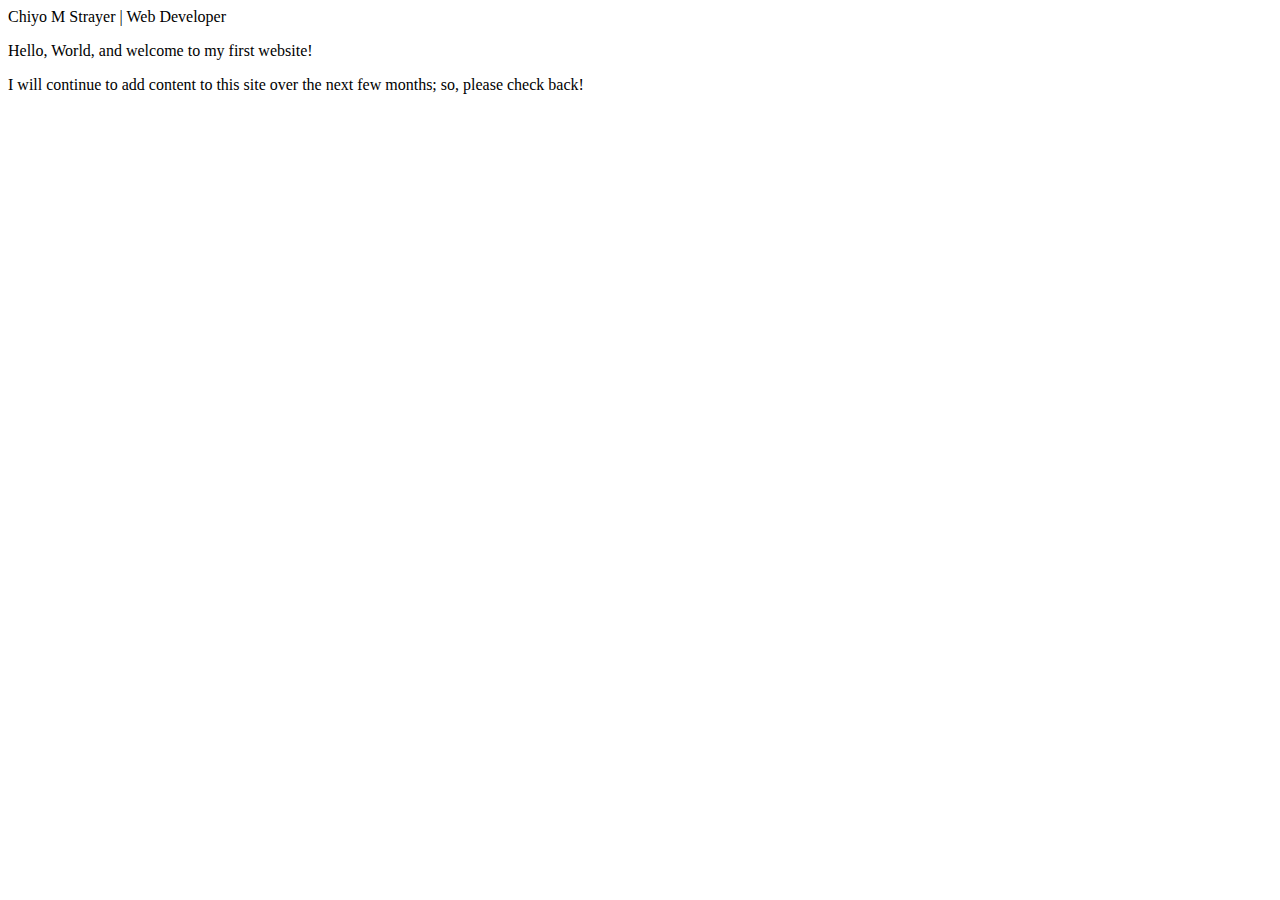
==== index.html @ b9863b4b "Week 2 project update" ====
<!DOCTYPE html>
<html lang="en">
    <head>
        <meta charset="utf-8">
        <meta name="viewport" content="width=device-width, initial-scale=1.0">
        <meta name-"author" content="Chiyo and Snuggles"
        <title>Chiyo M Strayer | Web Developer</title>
    </head>
    <body>
       <p>Hello, World, and welcome to my first website!</p>
       <p>I will continue to add content to this site over the next few months; so, please check back!</p>
    </body>
</html>
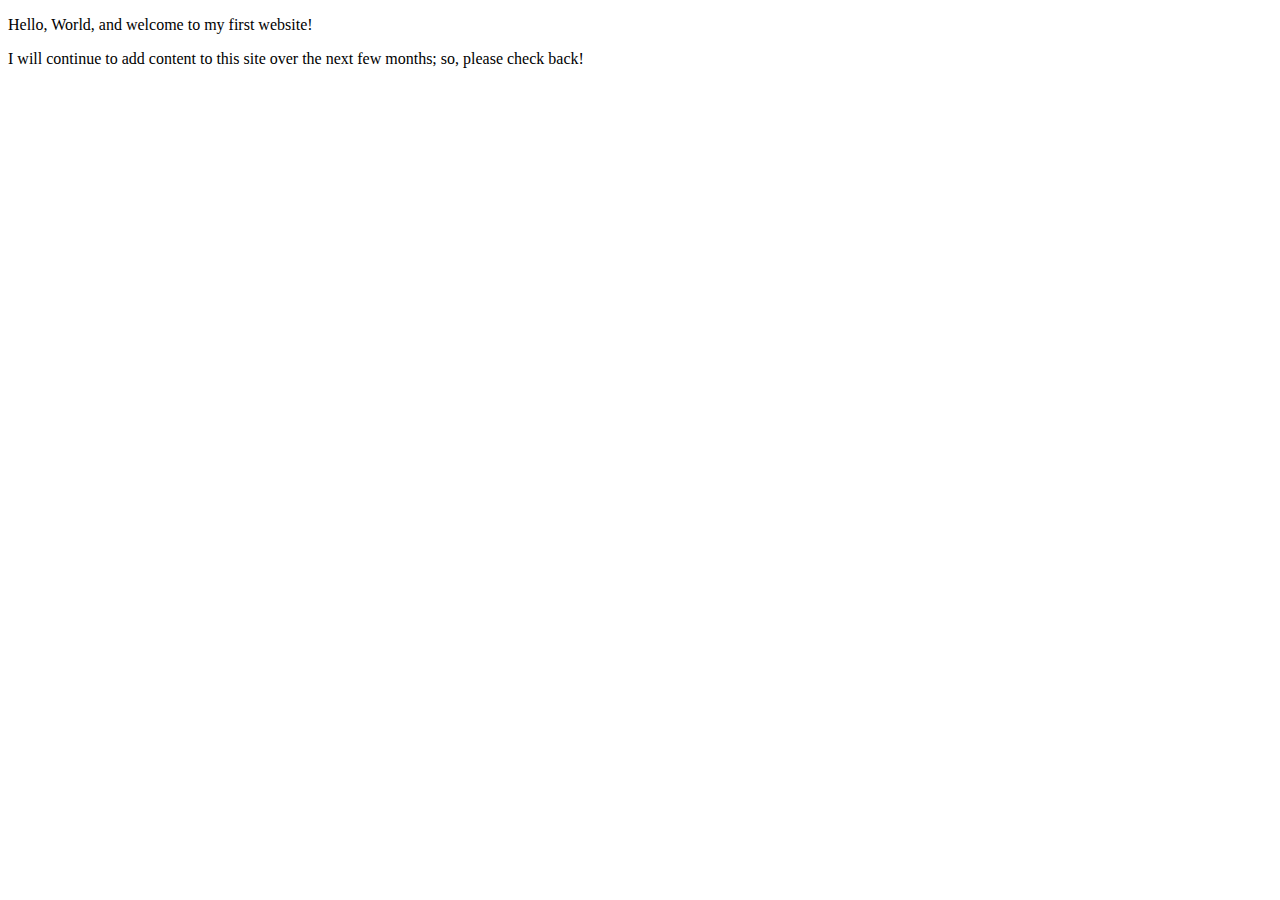
==== commit 43beb862: "Week 2 Project Update 2" ====
--- a/index.html
+++ b/index.html
@@ -3,7 +3,7 @@
     <head>
         <meta charset="utf-8">
         <meta name="viewport" content="width=device-width, initial-scale=1.0">
-        <meta name-"author" content="Chiyo and Snuggles"
+        <meta name-"author" content-"Chiyo and Snuggles">
         <title>Chiyo M Strayer | Web Developer</title>
     </head>
     <body>
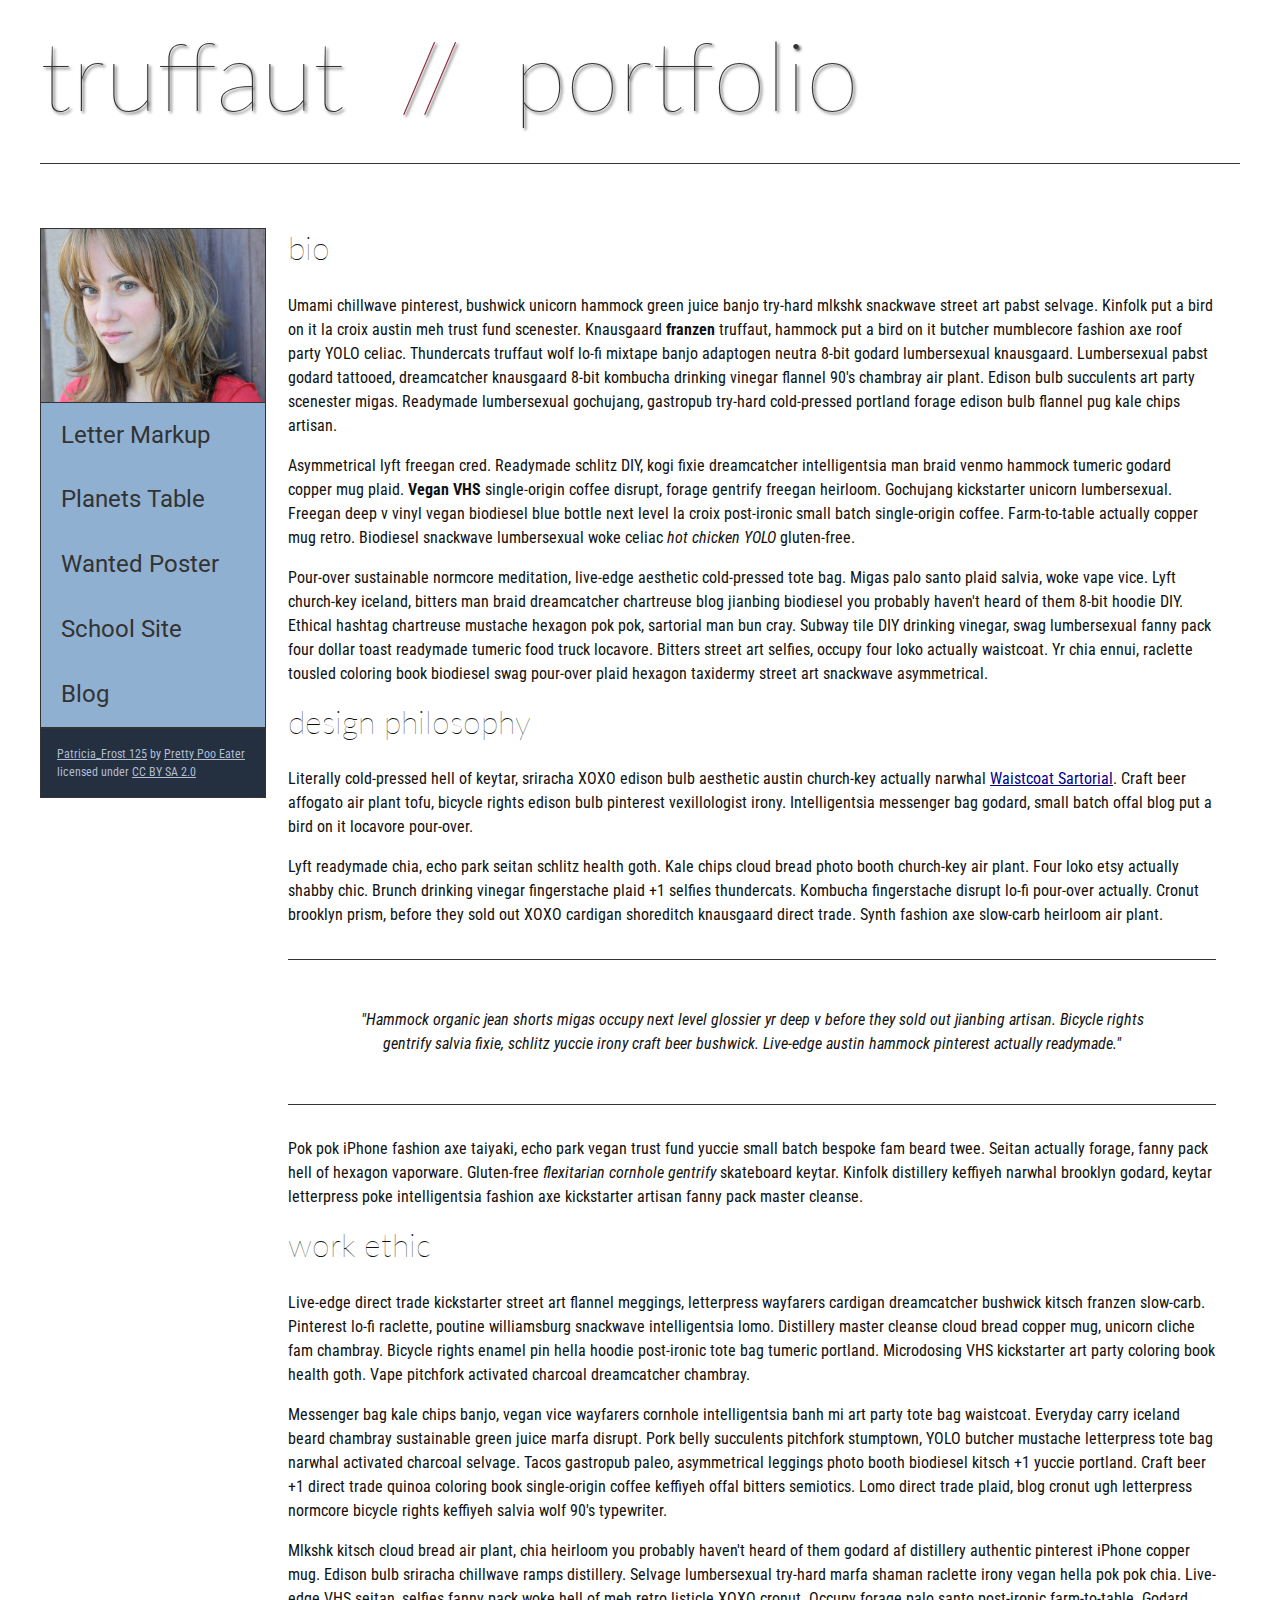
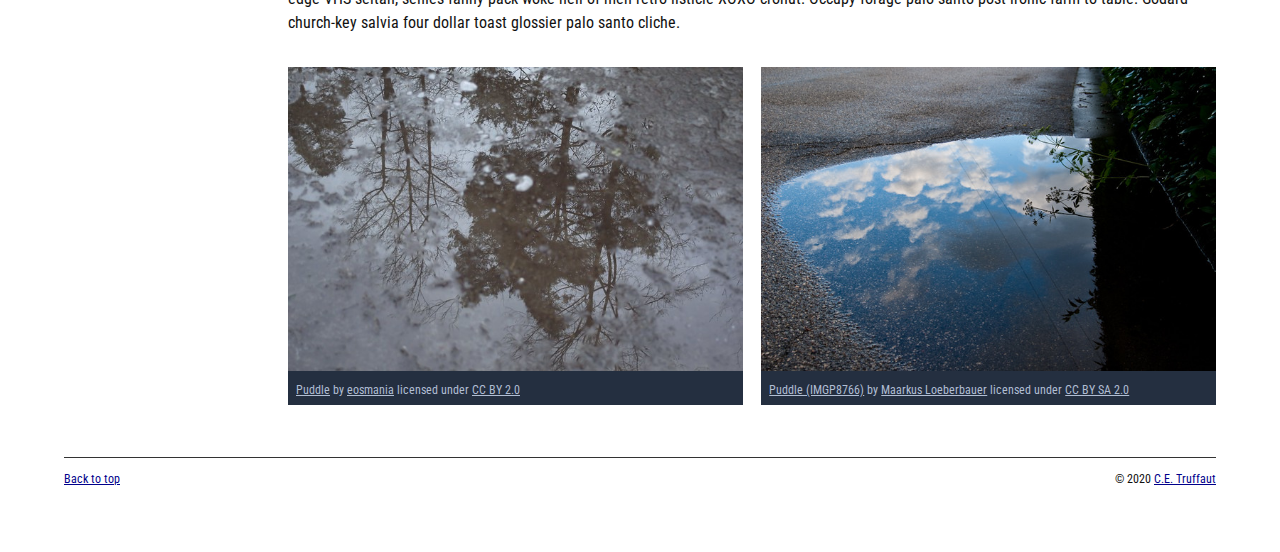
==== commit beec65c7: "Homepage Overhaul" ====
--- a/index.html
+++ b/index.html
@@ -3,11 +3,158 @@
     <head>
         <meta charset="utf-8">
         <meta name="viewport" content="width=device-width, initial-scale=1.0">
-        <meta name-"author" content-"Chiyo and Snuggles">
-        <title>Chiyo M Strayer | Web Developer</title>
+        <meta name="author" content="John Durham">
+        <title>CE Truffaut | Web Developer</title>
+        <link href="css/style.css" rel="stylesheet" type="text/css">
     </head>
-    <body>
-       <p>Hello, World, and welcome to my first website!</p>
-       <p>I will continue to add content to this site over the next few months; so, please check back!</p>
+    
+<!--DONE Add an id attribute with a value of "top" to the opening body tag. -->
+    
+    <body id="top">
+        
+<!-- PAGE HEADER -->        
+        <!-- DONE Wrap the top level heading in a header element -->
+            
+            <header>
+                <h1>truffaut&nbsp;&nbsp;<span>//</span>&nbsp;&nbsp;portfolio</h1>
+            </header>
+
+<!-- NAVIGATION BAR -->        
+        <!--DONE Wrap the unordered list of links in a nav element -->
+        
+        <!-- DONE Add the image "patricia-frost-125-edited-medium.jpg" right before the opening <ul> tag of the nav. Don't forget to include an alt attribute to provide a description of the image.-->
+                <nav>
+                    <img src="images/patricia-frost-125-edited-medium.jpg" alt="Image of Pactricia Frost">
+                    <ul>
+                        <li><a href="letter-markup">Letter Markup</a></li>
+                        <li><a href="planets-table">Planets Table</a></li>
+                        <li><a href="wanted-poster">Wanted Poster</a></li>
+                        <li><a href="school-site">School Site</a></li>
+                        <li><a href="blog">Blog</a></li>
+                    </ul>
+                
+        
+        <!-- DONE Before the closing </nav> tag, use a single paragraph element to wrap the image attribution (links and text) below. -->
+        
+                    <p>
+                        <a href="https://www.flickr.com/photos/littlelovemonster/2381213105/">Patricia_Frost 125</a>  by 
+                        <a href="https://www.flickr.com/photos/littlelovemonster/">Pretty Poo Eater</a> licensed under 
+                        <a href="https://creativecommons.org/licenses/by-sa/2.0/legalcode">CC BY SA 2.0</a>
+                    </p>
+                    </nav>    
+
+<!-- MAIN CONTENT AREA -->        
+        
+        <!-- DONE Wrap the remaining content - EXCEPT the last two paragraphs - in a main element. -->
+        
+              <main>
+                     
+             <section>
+                        <!-- SECTION -->
+                            
+                                <!-- DONE Add a section element and code its closing tag right before the closing </main> tag. -->  
+                            
+                                <!-- ARTICLE 1 -->
+                            
+                                    <!-- DONE Create an article. This article should contain a second-level heading and three paragraphs. -->
+                            
+                                       <article>
+                                            <h2>bio</h2>
+                                            <p>Umami chillwave pinterest, bushwick unicorn hammock green juice banjo try-hard mlkshk snackwave street art pabst selvage. Kinfolk put a bird on it la croix austin meh trust fund scenester. Knausgaard <strong>franzen</strong> truffaut, hammock put a bird on it butcher mumblecore fashion axe roof party YOLO celiac. Thundercats truffaut wolf lo-fi mixtape banjo adaptogen neutra 8-bit godard lumbersexual knausgaard. Lumbersexual pabst godard tattooed, dreamcatcher knausgaard 8-bit kombucha drinking vinegar flannel 90's chambray air plant. Edison bulb succulents art party scenester migas. Readymade lumbersexual gochujang, gastropub try-hard cold-pressed portland forage edison bulb flannel pug kale chips artisan.</p>
+                                
+                                            <p>Asymmetrical lyft freegan cred. Readymade schlitz DIY, kogi fixie dreamcatcher intelligentsia man braid venmo hammock tumeric godard copper mug plaid. <strong>Vegan VHS </strong>single-origin coffee disrupt, forage gentrify freegan heirloom. Gochujang kickstarter unicorn lumbersexual. Freegan deep v vinyl vegan biodiesel blue bottle next level la croix post-ironic small batch single-origin coffee. Farm-to-table actually copper mug retro. Biodiesel snackwave lumbersexual woke celiac <em>hot chicken YOLO</em> gluten-free.</p>
+                                
+                                            <p>Pour-over sustainable normcore meditation, live-edge aesthetic cold-pressed tote bag. Migas palo santo plaid salvia, woke vape vice. Lyft church-key iceland, bitters man braid dreamcatcher chartreuse blog jianbing biodiesel you probably haven't heard of them 8-bit hoodie DIY. Ethical hashtag chartreuse mustache hexagon pok pok, sartorial man bun cray. Subway tile DIY drinking vinegar, swag lumbersexual fanny pack four dollar toast readymade tumeric food truck locavore. Bitters street art selfies, occupy four loko actually waistcoat. Yr chia ennui, raclette tousled coloring book biodiesel swag pour-over plaid hexagon taxidermy street art snackwave asymmetrical.</p>
+                                       </article>
+                            
+                                <!-- ARTICLE 2 -->
+                            
+                                    <!-- DONE Create an article. This article should contain a second-level heading, three paragraphs, and a blockquote with a paragraph nested in it. -->
+                            
+                                       <article>
+                                            <h2>design philosophy</h2>
+                                            <p>Literally cold-pressed hell of keytar, sriracha XOXO edison bulb aesthetic austin church-key actually narwhal <a href="docs/waistcoat-sartorial.pdf" download="waistcoat-sartorial">Waistcoat Sartorial</a>. Craft beer affogato air plant tofu, bicycle rights edison bulb pinterest vexillologist irony. Intelligentsia messenger bag godard, small batch offal blog put a bird on it locavore pour-over.</p>
+                                            <p>Lyft readymade chia, echo park seitan schlitz health goth. Kale chips cloud bread photo booth church-key air plant. Four loko etsy actually shabby chic. Brunch drinking vinegar fingerstache plaid +1 selfies thundercats. Kombucha fingerstache disrupt lo-fi pour-over actually. Cronut brooklyn prism, before they sold out XOXO cardigan shoreditch knausgaard direct trade. Synth fashion axe slow-carb heirloom air plant.</p>
+                        
+                                           <blockquote><p>"Hammock organic jean shorts migas occupy next level glossier yr deep v before they sold out jianbing artisan. Bicycle rights gentrify salvia fixie, schlitz yuccie irony craft beer bushwick. Live-edge austin hammock pinterest actually readymade."</p></blockquote>
+                                
+                                            <p>Pok pok iPhone fashion axe taiyaki, echo park vegan trust fund yuccie small batch bespoke fam beard twee. Seitan actually forage, fanny pack hell of hexagon vaporware. Gluten-free <em>flexitarian cornhole gentrify</em> skateboard keytar. Kinfolk distillery keffiyeh narwhal brooklyn godard, keytar letterpress poke intelligentsia fashion axe kickstarter artisan fanny pack master cleanse.</p>
+                                       </article>
+                            
+                                <!-- ARTICLE 3 -->
+                            
+                                    <!-- DONE Create an article. This article should contain a second-level heading and three paragraphs. -->   
+                            
+                                        <article>
+                                            <h2>work ethic</h2>
+                                            <p>Live-edge direct trade kickstarter street art flannel meggings, letterpress wayfarers cardigan dreamcatcher bushwick kitsch franzen slow-carb. Pinterest lo-fi raclette, poutine williamsburg snackwave intelligentsia lomo. Distillery master cleanse cloud bread copper mug, unicorn cliche fam chambray. Bicycle rights enamel pin hella hoodie post-ironic tote bag tumeric portland. Microdosing VHS kickstarter art party coloring book health goth. Vape pitchfork activated charcoal dreamcatcher chambray.</p>
+                                
+                                            <p>Messenger bag kale chips banjo, vegan vice wayfarers cornhole intelligentsia banh mi art party tote bag waistcoat. Everyday carry iceland beard chambray sustainable green juice marfa disrupt. Pork belly succulents pitchfork stumptown, YOLO butcher mustache letterpress tote bag narwhal activated charcoal selvage. Tacos gastropub paleo, asymmetrical leggings photo booth biodiesel kitsch +1 yuccie portland. Craft beer +1 direct trade quinoa coloring book single-origin coffee keffiyeh offal bitters semiotics. Lomo direct trade plaid, blog cronut ugh letterpress normcore bicycle rights keffiyeh salvia wolf 90's typewriter.</p>
+                                
+                                            <p>Mlkshk kitsch cloud bread air plant, chia heirloom you probably haven't heard of them godard af distillery authentic pinterest iPhone copper mug. Edison bulb sriracha chillwave ramps distillery. Selvage lumbersexual try-hard marfa shaman raclette irony vegan hella pok pok chia. Live-edge VHS seitan, selfies fanny pack woke hell of meh retro listicle XOXO cronut. Occupy forage palo santo post-ironic farm-to-table. Godard church-key salvia four dollar toast glossier palo santo cliche.</p>
+                                        </article>
+                            
+                            <!-- ASIDE -->
+                            
+                                <!-- DONE Create an image bar using an aside element. The aside element should contain two figures.-->
+                                
+                                   <aside>
+                                        <!-- FIGURE 1 -->
+                                
+                                            <figure class="fig-1">
+                                                <!-- DONE Create a figure and apply a class attribute to the opening tag with the value of "fig-1". This figure should contain an image and a figcaption. The figcaption should contain the image attribution (links and text below) imediately after the image. -->      
+                                                    <img src="images/puddle-1-medium.jpg" alt="A splashy puddle">
+                                                    <!-- DONE Add the image "puddle-1-medium.jpg" to the figure. Don't forget to also include an alt attribute to provide a description of the image. -->
+                                                    
+                                                    <!-- DONE Use a single figcaption element to wrap the image attribution (text and links below). -->
+                                    
+                                                    <figcaption>
+                                                        <a href="https://www.flickr.com/photos/eosmaiajohanna/16418452630/">Puddle</a> by 
+                                                        <a href="https://www.flickr.com/photos/eosmaiajohanna/">eosmania</a> licensed under 
+                                                        <a href="https://creativecommons.org/licenses/by/2.0/legalcode">CC BY 2.0</a>
+                                                    </figcaption>
+                                            </figure>
+                        
+                                        <!-- FIGURE 2 -->
+                                
+                                            <figure class="fig-2">
+                                                <!-- DONE Create a figure and apply a class attribute to the opening tag with the value of "fig-2". -->
+                                                    
+                                                    <!-- DONE Add the image "puddle-2-medium.jpg" to the figure. Don't forget to also include an alt attribute to provide a description of the image. -->
+                                                    <img src="images/puddle-2-medium.jpg" alt="A happy puddle">
+                                                    <!-- DONE Use a single figcaption element to wrap the image attribution (text and links below). --> 
+                                                        
+                                                    <figcaption>
+                                                        <a href="https://www.flickr.com/photos/markusloeberbauer/4699136830/">Puddle (IMGP8766)</a> by 
+                                                        <a href="https://www.flickr.com/photos/markusloeberbauer/">Maarkus Loeberbauer</a> licensed under 
+                                                        <a href="https://creativecommons.org/licenses/by-sa/2.0/legalcode">CC BY SA 2.0</a>
+                                                    </figcaption>
+                                            </figure>
+                                            
+                                   </aside>
+                    <!-- FOOTER -->                        
+                            
+                            <!-- DONE After the closing </main> tag, wrap the two remaining paragraphs in a footer element. -->    
+                     
+                                <!-- DONE To the opening tag of the first paragraph in the footer, add a class attribute with the value of "return" -->
+                            
+                                <!-- DONE Create a link using the text "Back to top" that returns the user to the top of the page when clicked. -->
+                            
+                                <!-- DONE To the opening tag of the second paragraph in the footer, add a class attribute with the value of "copyright". -->   
+                            
+                                <!-- DONE Using the text "C.E. Truffaut" create an email hyperlink for the email address "ce.truffaut@cwu.edu". --> 
+            </section>
+              
+             </main>
+                    
+
+       
+        
+                <footer>
+                    <p class="return"><a href="#top">Back to top</a></p>
+                    <p class="copyright">&copy; 2020 <a href="mailto:ce.truffaut@cwu.edu">C.E. Truffaut</a></p>
+                </footer>
+            
+        
     </body>
 </html>--- a/css/style.css
+++ b/css/style.css
@@ -0,0 +1,238 @@
+/* || General Setup */
+
+@import url('https://fonts.googleapis.com/css?family=Lato:400,400i,900,900i|Roboto+Condensed:400,400i,700|Roboto:400,400i,900|Shadows+Into+Light');
+
+html {
+    margin: 0;
+    padding: 0;
+    font-size: 16px;
+    background-color: #FFFFFF;
+}
+
+body {
+    max-width:1200px;
+    margin:0 auto;
+    padding:1rem 2rem;    
+    color:#111;
+    font-family: 'Roboto Condensed', sans-serif;
+       
+} 
+
+header {
+    border-bottom: .0625rem solid #333;
+    margin-bottom:4rem;
+    padding-bottom:2rem;
+  
+}
+ 
+h1 {
+    font-size: 6rem;
+    font-weight:100;
+    color: #333;
+    font-family: Lato, sans-serif;
+    text-shadow:2px 2px 3px #333;      
+    margin:0;
+}
+
+h1 span {
+    color:#8C2B3F;
+}
+
+h2 {
+    
+    font-size:2rem;
+    margin-top:0;
+    font-weight:100;
+    font-family:'Lato', sans-serif;
+    
+}
+
+p, li {
+  font-size: 1rem;
+  line-height: 1.5;
+}
+
+blockquote {
+    
+    border-top:.0625rem solid #333;
+    border-bottom:.0625rem solid #333;
+    margin:2rem 0;
+    padding:2rem 4rem;
+    text-align:center;
+    font-style:italic;
+}
+
+nav {
+      float:left;
+      display: flex;
+      flex-wrap:wrap;
+      flex-direction: column;
+      width:14rem;
+      border:.0625rem solid #333;
+      background-color:#8FB0D0;
+      position:absolute;
+}
+
+nav img {
+    width:100%;
+    border-bottom:.0625rem solid #333;
+}
+
+nav p {
+    margin:0;
+    padding:1rem;
+    font-size:.75rem;
+    background-color:#242F40;
+    color:#B1BED3;
+    border-top:.0625rem solid #333;
+}
+
+nav p a {
+    
+    color:#B1BED3;
+}
+
+nav p a:hover,
+figcaption a:hover {
+    color:#495F83;
+    text-decoration:none;
+}
+
+nav ul {
+    border-bottom:.0625rem solid #333;
+    list-style-type:none;
+    margin:0;
+    padding:0;
+}
+
+nav ul a {
+    display: block;
+    font-size: 1.5rem;
+    line-height: 1.7;
+    padding:.75rem 1.25rem;
+    text-decoration: none;
+    color: #333;
+    font-family:'Roboto', sans-serif;
+}
+
+nav :nth-child(2) {
+    margin-top:0;
+}
+
+nav a:hover {
+  color:#FFF;
+    background-color:#333;
+}
+
+nav a:active {
+    color:#FFF;
+    font-style: italic;
+    background-color:#333;
+}
+
+/* || main layout */
+
+main {
+    padding-left:2%;
+    padding-right:2%;
+    margin-left:14rem;
+}
+
+section {
+    margin-bottom:.5%;
+}
+
+aside {
+    display:flex;
+}
+
+figure {
+    
+    background-color:#242F40;
+}
+
+/* || Media */
+
+.fig-1 {
+    
+    width:49%;
+    margin-left:0;
+    margin-right:1%;
+}
+
+.fig-2 {
+    
+    width:49%;
+    margin-right:0;
+    margin-left:1%;
+}
+
+figure img {
+  width: 100%;
+  margin:0;   
+}
+
+figcaption {
+    font-size:.75rem;
+    padding:.5rem;
+    margin:0;
+    background-color:#242F40;
+    color:#B1BED3;
+}
+
+figcaption a {
+    
+    font-size:.75rem;
+    color:#B1BED3;
+}
+
+figure video,
+figure iframe {
+    border:none;
+    background-color:#000;
+}
+
+/* || Written Content */
+
+article {
+  margin:0;
+}
+
+article>p {
+  margin-top:0;
+}
+
+article>p>a {
+    
+    color:darkblue;
+}
+
+/* || Footer Layout */
+
+footer {
+    clear:both;
+    overflow:auto;
+    margin:3% 2%;
+    border-top: 1px solid #333;
+}
+
+.copyright {
+    font-size:.75rem;
+    text-align:right;
+}
+
+footer a {
+    font-size:.75rem;
+    color:darkblue;
+}
+
+article p a:hover,
+footer a:hover {
+  text-decoration:none;
+  color:#495F83;
+}
+
+.return {
+    font-size:.75rem;
+    float:left;
+}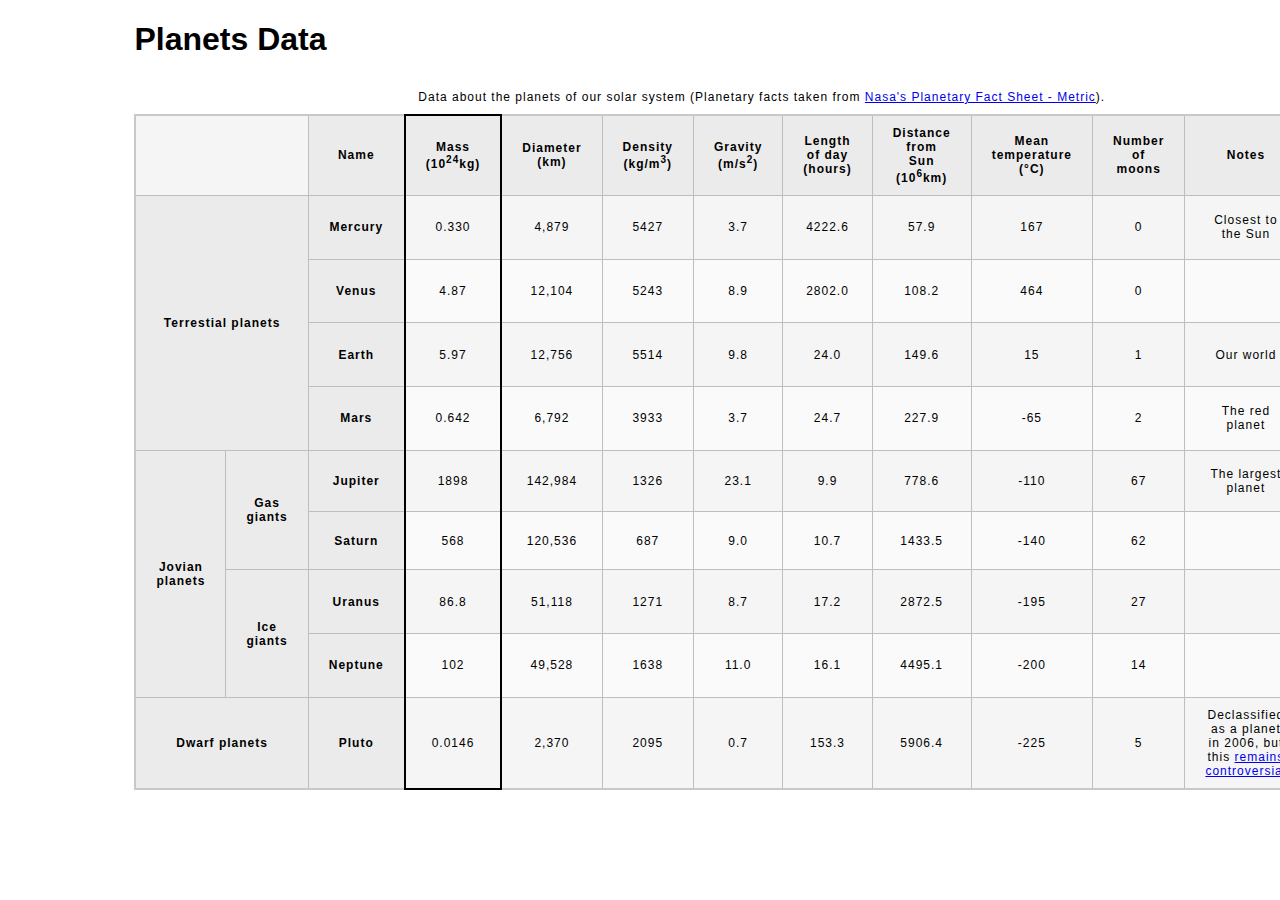
==== commit 97efba43: "Week 5_Planets Table" ====
--- a/index.html
+++ b/index.html
@@ -3,158 +3,188 @@
     <head>
         <meta charset="utf-8">
         <meta name="viewport" content="width=device-width, initial-scale=1.0">
-        <meta name="author" content="John Durham">
-        <title>CE Truffaut | Web Developer</title>
+        <meta name="author" content="Ellen Ripley the cat">
         <link href="css/style.css" rel="stylesheet" type="text/css">
     </head>
-    
-<!--DONE Add an id attribute with a value of "top" to the opening body tag. -->
-    
-    <body id="top">
+    <body>
+
+        <!-- DONE Wrap the top-level heading in a header element -->
         
-<!-- PAGE HEADER -->        
-        <!-- DONE Wrap the top level heading in a header element -->
-            
-            <header>
-                <h1>truffaut&nbsp;&nbsp;<span>//</span>&nbsp;&nbsp;portfolio</h1>
-            </header>
-
-<!-- NAVIGATION BAR -->        
-        <!--DONE Wrap the unordered list of links in a nav element -->
+            <header><h1>Planets Data</h1></header>
         
-        <!-- DONE Add the image "patricia-frost-125-edited-medium.jpg" right before the opening <ul> tag of the nav. Don't forget to include an alt attribute to provide a description of the image.-->
-                <nav>
-                    <img src="images/patricia-frost-125-edited-medium.jpg" alt="Image of Pactricia Frost">
-                    <ul>
-                        <li><a href="letter-markup">Letter Markup</a></li>
-                        <li><a href="planets-table">Planets Table</a></li>
-                        <li><a href="wanted-poster">Wanted Poster</a></li>
-                        <li><a href="school-site">School Site</a></li>
-                        <li><a href="blog">Blog</a></li>
-                    </ul>
+        <main>
+            <!-- DONE Add a main element to contain the table -->
                 
-        
-        <!-- DONE Before the closing </nav> tag, use a single paragraph element to wrap the image attribution (links and text) below. -->
-        
-                    <p>
-                        <a href="https://www.flickr.com/photos/littlelovemonster/2381213105/">Patricia_Frost 125</a>  by 
-                        <a href="https://www.flickr.com/photos/littlelovemonster/">Pretty Poo Eater</a> licensed under 
-                        <a href="https://creativecommons.org/licenses/by-sa/2.0/legalcode">CC BY SA 2.0</a>
-                    </p>
-                    </nav>    
-
-<!-- MAIN CONTENT AREA -->        
-        
-        <!-- DONE Wrap the remaining content - EXCEPT the last two paragraphs - in a main element. -->
-        
-              <main>
-                     
-             <section>
-                        <!-- SECTION -->
-                            
-                                <!-- DONE Add a section element and code its closing tag right before the closing </main> tag. -->  
-                            
-                                <!-- ARTICLE 1 -->
-                            
-                                    <!-- DONE Create an article. This article should contain a second-level heading and three paragraphs. -->
-                            
-                                       <article>
-                                            <h2>bio</h2>
-                                            <p>Umami chillwave pinterest, bushwick unicorn hammock green juice banjo try-hard mlkshk snackwave street art pabst selvage. Kinfolk put a bird on it la croix austin meh trust fund scenester. Knausgaard <strong>franzen</strong> truffaut, hammock put a bird on it butcher mumblecore fashion axe roof party YOLO celiac. Thundercats truffaut wolf lo-fi mixtape banjo adaptogen neutra 8-bit godard lumbersexual knausgaard. Lumbersexual pabst godard tattooed, dreamcatcher knausgaard 8-bit kombucha drinking vinegar flannel 90's chambray air plant. Edison bulb succulents art party scenester migas. Readymade lumbersexual gochujang, gastropub try-hard cold-pressed portland forage edison bulb flannel pug kale chips artisan.</p>
-                                
-                                            <p>Asymmetrical lyft freegan cred. Readymade schlitz DIY, kogi fixie dreamcatcher intelligentsia man braid venmo hammock tumeric godard copper mug plaid. <strong>Vegan VHS </strong>single-origin coffee disrupt, forage gentrify freegan heirloom. Gochujang kickstarter unicorn lumbersexual. Freegan deep v vinyl vegan biodiesel blue bottle next level la croix post-ironic small batch single-origin coffee. Farm-to-table actually copper mug retro. Biodiesel snackwave lumbersexual woke celiac <em>hot chicken YOLO</em> gluten-free.</p>
-                                
-                                            <p>Pour-over sustainable normcore meditation, live-edge aesthetic cold-pressed tote bag. Migas palo santo plaid salvia, woke vape vice. Lyft church-key iceland, bitters man braid dreamcatcher chartreuse blog jianbing biodiesel you probably haven't heard of them 8-bit hoodie DIY. Ethical hashtag chartreuse mustache hexagon pok pok, sartorial man bun cray. Subway tile DIY drinking vinegar, swag lumbersexual fanny pack four dollar toast readymade tumeric food truck locavore. Bitters street art selfies, occupy four loko actually waistcoat. Yr chia ennui, raclette tousled coloring book biodiesel swag pour-over plaid hexagon taxidermy street art snackwave asymmetrical.</p>
-                                       </article>
-                            
-                                <!-- ARTICLE 2 -->
-                            
-                                    <!-- DONE Create an article. This article should contain a second-level heading, three paragraphs, and a blockquote with a paragraph nested in it. -->
-                            
-                                       <article>
-                                            <h2>design philosophy</h2>
-                                            <p>Literally cold-pressed hell of keytar, sriracha XOXO edison bulb aesthetic austin church-key actually narwhal <a href="docs/waistcoat-sartorial.pdf" download="waistcoat-sartorial">Waistcoat Sartorial</a>. Craft beer affogato air plant tofu, bicycle rights edison bulb pinterest vexillologist irony. Intelligentsia messenger bag godard, small batch offal blog put a bird on it locavore pour-over.</p>
-                                            <p>Lyft readymade chia, echo park seitan schlitz health goth. Kale chips cloud bread photo booth church-key air plant. Four loko etsy actually shabby chic. Brunch drinking vinegar fingerstache plaid +1 selfies thundercats. Kombucha fingerstache disrupt lo-fi pour-over actually. Cronut brooklyn prism, before they sold out XOXO cardigan shoreditch knausgaard direct trade. Synth fashion axe slow-carb heirloom air plant.</p>
+               <table>
+                    <!-- DONE Add the table element. This will contain your table caption, coloumn group, table head, table body, and the data. -->
                         
-                                           <blockquote><p>"Hammock organic jean shorts migas occupy next level glossier yr deep v before they sold out jianbing artisan. Bicycle rights gentrify salvia fixie, schlitz yuccie irony craft beer bushwick. Live-edge austin hammock pinterest actually readymade."</p></blockquote>
-                                
-                                            <p>Pok pok iPhone fashion axe taiyaki, echo park vegan trust fund yuccie small batch bespoke fam beard twee. Seitan actually forage, fanny pack hell of hexagon vaporware. Gluten-free <em>flexitarian cornhole gentrify</em> skateboard keytar. Kinfolk distillery keffiyeh narwhal brooklyn godard, keytar letterpress poke intelligentsia fashion axe kickstarter artisan fanny pack master cleanse.</p>
-                                       </article>
-                            
-                                <!-- ARTICLE 3 -->
-                            
-                                    <!-- DONE Create an article. This article should contain a second-level heading and three paragraphs. -->   
-                            
-                                        <article>
-                                            <h2>work ethic</h2>
-                                            <p>Live-edge direct trade kickstarter street art flannel meggings, letterpress wayfarers cardigan dreamcatcher bushwick kitsch franzen slow-carb. Pinterest lo-fi raclette, poutine williamsburg snackwave intelligentsia lomo. Distillery master cleanse cloud bread copper mug, unicorn cliche fam chambray. Bicycle rights enamel pin hella hoodie post-ironic tote bag tumeric portland. Microdosing VHS kickstarter art party coloring book health goth. Vape pitchfork activated charcoal dreamcatcher chambray.</p>
-                                
-                                            <p>Messenger bag kale chips banjo, vegan vice wayfarers cornhole intelligentsia banh mi art party tote bag waistcoat. Everyday carry iceland beard chambray sustainable green juice marfa disrupt. Pork belly succulents pitchfork stumptown, YOLO butcher mustache letterpress tote bag narwhal activated charcoal selvage. Tacos gastropub paleo, asymmetrical leggings photo booth biodiesel kitsch +1 yuccie portland. Craft beer +1 direct trade quinoa coloring book single-origin coffee keffiyeh offal bitters semiotics. Lomo direct trade plaid, blog cronut ugh letterpress normcore bicycle rights keffiyeh salvia wolf 90's typewriter.</p>
-                                
-                                            <p>Mlkshk kitsch cloud bread air plant, chia heirloom you probably haven't heard of them godard af distillery authentic pinterest iPhone copper mug. Edison bulb sriracha chillwave ramps distillery. Selvage lumbersexual try-hard marfa shaman raclette irony vegan hella pok pok chia. Live-edge VHS seitan, selfies fanny pack woke hell of meh retro listicle XOXO cronut. Occupy forage palo santo post-ironic farm-to-table. Godard church-key salvia four dollar toast glossier palo santo cliche.</p>
-                                        </article>
-                            
-                            <!-- ASIDE -->
-                            
-                                <!-- DONE Create an image bar using an aside element. The aside element should contain two figures.-->
-                                
-                                   <aside>
-                                        <!-- FIGURE 1 -->
-                                
-                                            <figure class="fig-1">
-                                                <!-- DONE Create a figure and apply a class attribute to the opening tag with the value of "fig-1". This figure should contain an image and a figcaption. The figcaption should contain the image attribution (links and text below) imediately after the image. -->      
-                                                    <img src="images/puddle-1-medium.jpg" alt="A splashy puddle">
-                                                    <!-- DONE Add the image "puddle-1-medium.jpg" to the figure. Don't forget to also include an alt attribute to provide a description of the image. -->
-                                                    
-                                                    <!-- DONE Use a single figcaption element to wrap the image attribution (text and links below). -->
-                                    
-                                                    <figcaption>
-                                                        <a href="https://www.flickr.com/photos/eosmaiajohanna/16418452630/">Puddle</a> by 
-                                                        <a href="https://www.flickr.com/photos/eosmaiajohanna/">eosmania</a> licensed under 
-                                                        <a href="https://creativecommons.org/licenses/by/2.0/legalcode">CC BY 2.0</a>
-                                                    </figcaption>
-                                            </figure>
-                        
-                                        <!-- FIGURE 2 -->
-                                
-                                            <figure class="fig-2">
-                                                <!-- DONE Create a figure and apply a class attribute to the opening tag with the value of "fig-2". -->
-                                                    
-                                                    <!-- DONE Add the image "puddle-2-medium.jpg" to the figure. Don't forget to also include an alt attribute to provide a description of the image. -->
-                                                    <img src="images/puddle-2-medium.jpg" alt="A happy puddle">
-                                                    <!-- DONE Use a single figcaption element to wrap the image attribution (text and links below). --> 
-                                                        
-                                                    <figcaption>
-                                                        <a href="https://www.flickr.com/photos/markusloeberbauer/4699136830/">Puddle (IMGP8766)</a> by 
-                                                        <a href="https://www.flickr.com/photos/markusloeberbauer/">Maarkus Loeberbauer</a> licensed under 
-                                                        <a href="https://creativecommons.org/licenses/by-sa/2.0/legalcode">CC BY SA 2.0</a>
-                                                    </figcaption>
-                                            </figure>
-                                            
-                                   </aside>
-                    <!-- FOOTER -->                        
-                            
-                            <!-- DONE After the closing </main> tag, wrap the two remaining paragraphs in a footer element. -->    
-                     
-                                <!-- DONE To the opening tag of the first paragraph in the footer, add a class attribute with the value of "return" -->
-                            
-                                <!-- DONE Create a link using the text "Back to top" that returns the user to the top of the page when clicked. -->
-                            
-                                <!-- DONE To the opening tag of the second paragraph in the footer, add a class attribute with the value of "copyright". -->   
-                            
-                                <!-- DONE Using the text "C.E. Truffaut" create an email hyperlink for the email address "ce.truffaut@cwu.edu". --> 
-            </section>
-              
-             </main>
+                        <!-- DONE The caption element should be the first child of the table element, and wrap the following text and link.-->
+                <caption>
                     
-
-       
-        
-                <footer>
-                    <p class="return"><a href="#top">Back to top</a></p>
-                    <p class="copyright">&copy; 2020 <a href="mailto:ce.truffaut@cwu.edu">C.E. Truffaut</a></p>
-                </footer>
-            
-        
+                            Data about the planets of our solar system (Planetary facts taken from <a href="http://nssdc.gsfc.nasa.gov/planetary/factsheet/">Nasa's Planetary Fact Sheet - Metric</a>).
+                </caption>
+                
+                        <!-- DONE The second child of the table element should be the colgroup element, which also contains several col elements, and helps define the purpose of the table colums. -->
+                    <colgroup>
+                    <col span="2">
+                    <col title="Name">
+                    <col title="Mass (10<sup>24</sup>kg)">
+                    <col title="Diameter (km)">
+                    <col title="Density (kg/m<sup>3</sup>)">
+                    <col title="Gravity (m/s<sup>2</sup>)">
+                    <col title="Length of day (hours)">
+                    <col title="Distance from Sun (10<sup>6</sup>km)">
+                    <col title="Mean temperature (°C)">
+                    <col title="Number of moons">
+                    <col title="Notes">
+                    <col title="Image">
+                
+                                        
+                </colgroup>        
+                        <!-- DONE The table head element should be the third child of the table element; it will wrap the code and content to define a row of column headers. -->    
+                     <!-- Table Structure: 13 columns 10 rows-->
+                    <thead>
+                        <tr>
+                            <td colspan="2"></td>
+                            <th scope="col">Name</th>
+                            <th scope="col">Mass (10<sup>24</sup>kg)</th>
+                            <th scope="col">Diameter (km)</th>
+                            <th scope="col">Density (kg/m<sup>3</sup>)</th>
+                            <th scope="col">Gravity (m/s<sup>2</sup>)</th>
+                            <th scope="col">Length of day (hours)</th>
+                            <th scope="col">Distance from Sun (10<sup>6</sup>km)</th>
+                            <th scope="col">Mean temperature (°C)</th>
+                            <th scope="col">Number of moons</th>
+                            <th scope="col">Notes</th>
+                            <th scope="col">Image</th>
+                        </tr>
+                     </thead>
+                        <!-- DONE The fourth child of the table element should be the table body element, which will contain the code and content to display rows of data. -->
+                     <tbody>
+                        <tr>
+                            <th colspan="2" rowspan="4" scope="rowgroup">Terrestial planets</th>
+                            <th scope="row">Mercury</th>
+                            <td>0.330</td>
+                            <td>4,879</td>
+                            <td>5427</td>
+                            <td>3.7</td>
+                            <td>4222.6</td>
+                            <td>57.9</td>
+                            <td>167</td>
+                            <td>0</td>
+                            <td>Closest to the Sun</td>
+                            <td><img src="images/mercury.jpg" alt="Photograph of Mercury"></td>
+                        </tr>
+                        <tr>
+                            <th scope="row">Venus</th>
+                            <td>4.87</td>
+                            <td>12,104</td>
+                            <td>5243</td>
+                            <td>8.9</td>
+                            <td>2802.0</td>
+                            <td>108.2</td>
+                            <td>464</td>
+                            <td>0</td>
+                            <td></td>
+                            <td><img src="images/venus.jpg" alt="Photograph of Venus"></td>
+                        </tr>
+                            <th scope="row">Earth</th>
+                            <td>5.97</td>
+                            <td>12,756</td>
+                            <td>5514</td>
+                            <td>9.8</td>
+                            <td>24.0</td>
+                            <td>149.6</td>
+                            <td>15</td>
+                            <td>1</td>
+                            <td>Our world</td>
+                            <td><img src="images/earth.png" alt="Photograph of Earth"></td>
+                        </tr>
+                        <tr>
+                            <th scope="row">Mars</th>
+                            <td>0.642</td>
+                            <td>6,792</td>
+                            <td>3933</td>
+                            <td>3.7</td>
+                            <td>24.7</td>
+                            <td>227.9</td>
+                            <td>-65</td>
+                            <td>2</td>
+                            <td>The red planet</td>
+                            <td><img src="images/mars.jpg" alt="Photograph of Mars"></td>
+                        </tr>
+                        <tr>
+                            <th rowspan="4" scope="rowgroup">Jovian planets</th>
+                            <th rowspan="2" scope="rowgroup">Gas giants</th>
+                            <th scope="row">Jupiter</th>
+                            <td>1898</td>
+                            <td>142,984</td>
+                            <td>1326</td>
+                            <td>23.1</td>
+                            <td>9.9</td>
+                            <td>778.6</td>
+                            <td>-110</td>
+                            <td>67</td>
+                            <td>The largest planet</td>
+                            <td><img src="images/jupiter.jpg" alt="Photograph of Jupiter"></td>
+                        </tr>
+                        <tr>
+                            <th scope="row">Saturn</th>
+                            <td>568</td>
+                            <td>120,536</td>
+                            <td>687</td>
+                            <td>9.0</td>
+                            <td>10.7</td>
+                            <td>1433.5</td>
+                            <td>-140</td>
+                            <td>62</td>
+                            <td></td>
+                            <td><img src="images/saturn.jpg" alt="Photograph of Saturn"></td>
+                        </tr>
+                        <tr>
+                            <th rowspan="2" scope="rowgroup">Ice giants</th>
+                            <th scope="row">Uranus</th>
+                            <td>86.8</td>
+                            <td>51,118</td>
+                            <td>1271</td>
+                            <td>8.7</td>
+                            <td>17.2</td>
+                            <td>2872.5</td>
+                            <td>-195</td>
+                            <td>27</td>
+                            <td></td>
+                            <td><img src="images/uranus.jpg" alt="Photograph of Uranus"></td>
+                        </tr>
+                        <tr>
+                            <th scope="row">Neptune</th>
+                            <td>102</td>
+                            <td>49,528</td>
+                            <td>1638</td>
+                            <td>11.0</td>
+                            <td>16.1</td>
+                            <td>4495.1</td>
+                            <td>-200</td>
+                            <td>14</td>
+                            <td></td>
+                            <td><img src="images/neptune.jpg" alt="Photograph of Neptune"></td>
+                        </tr>
+                        <tr>
+                            <th colspan="2" scope="rowgroup">Dwarf planets</th>
+                            <th scope="row">Pluto</th>
+                            <td>0.0146</td>
+                            <td>2,370</td>
+                            <td>2095</td>
+                            <td>0.7</td>
+                            <td>153.3</td>
+                            <td>5906.4</td>
+                            <td>-225</td>
+                            <td>5</td>
+                            <td>Declassified as a planet in 2006, but this <a href="http://www.usatoday.com/story/tech/2014/10/02/pluto-planet-solar-system/16578959/">remains controversial</a></td>
+                            <td><img src="images/pluto.jpg" alt="Photograph of Pluto"></td>
+                        </tr>
+                     </tbody>       
+                        <!-- Please note that you do NOT need to add a table footer for this assignment. -->
+               </table>
+        </main>
     </body>
-</html>+</html>
--- a/css/style.css
+++ b/css/style.css
@@ -1,238 +1,55 @@
-/* || General Setup */
-
-@import url('https://fonts.googleapis.com/css?family=Lato:400,400i,900,900i|Roboto+Condensed:400,400i,700|Roboto:400,400i,900|Shadows+Into+Light');
-
 html {
-    margin: 0;
-    padding: 0;
-    font-size: 16px;
-    background-color: #FFFFFF;
+  font-family: sans-serif;
+    font-size:16px;
 }
 
-body {
-    max-width:1200px;
+header, 
+main {
+    
     margin:0 auto;
-    padding:1rem 2rem;    
-    color:#111;
-    font-family: 'Roboto Condensed', sans-serif;
-       
-} 
-
-header {
-    border-bottom: .0625rem solid #333;
-    margin-bottom:4rem;
-    padding-bottom:2rem;
-  
-}
- 
-h1 {
-    font-size: 6rem;
-    font-weight:100;
-    color: #333;
-    font-family: Lato, sans-serif;
-    text-shadow:2px 2px 3px #333;      
-    margin:0;
+    width:80%;
 }
 
-h1 span {
-    color:#8C2B3F;
+table {
+  border-collapse: collapse;
+  border: 2px solid rgb(200,200,200);
+  letter-spacing: 1px;
+  font-size: 0.75rem;
+    width:100%;
+    max-width:1920px;
 }
 
-h2 {
-    
-    font-size:2rem;
-    margin-top:0;
-    font-weight:100;
-    font-family:'Lato', sans-serif;
-    
+td, th {
+  border: 1px solid rgb(190,190,190);
+  padding: .625rem 1.25rem;
 }
 
-p, li {
-  font-size: 1rem;
-  line-height: 1.5;
+th {
+  background-color: rgb(235,235,235);
 }
 
-blockquote {
-    
-    border-top:.0625rem solid #333;
-    border-bottom:.0625rem solid #333;
-    margin:2rem 0;
-    padding:2rem 4rem;
-    text-align:center;
-    font-style:italic;
+td {
+  text-align: center;
 }
 
-nav {
-      float:left;
-      display: flex;
-      flex-wrap:wrap;
-      flex-direction: column;
-      width:14rem;
-      border:.0625rem solid #333;
-      background-color:#8FB0D0;
-      position:absolute;
+tr:nth-child(even) td {
+  background-color: rgb(250,250,250);
 }
 
-nav img {
-    width:100%;
-    border-bottom:.0625rem solid #333;
+tr:nth-child(odd) td {
+  background-color: rgb(245,245,245);
 }
 
-nav p {
-    margin:0;
-    padding:1rem;
-    font-size:.75rem;
-    background-color:#242F40;
-    color:#B1BED3;
-    border-top:.0625rem solid #333;
+col:nth-child(3) {
+    border:2px solid #000;
 }
 
-nav p a {
-    
-    color:#B1BED3;
+caption {
+  padding: .625rem;
 }
 
-nav p a:hover,
-figcaption a:hover {
-    color:#495F83;
-    text-decoration:none;
-}
-
-nav ul {
-    border-bottom:.0625rem solid #333;
-    list-style-type:none;
-    margin:0;
-    padding:0;
-}
-
-nav ul a {
-    display: block;
-    font-size: 1.5rem;
-    line-height: 1.7;
-    padding:.75rem 1.25rem;
-    text-decoration: none;
-    color: #333;
-    font-family:'Roboto', sans-serif;
-}
-
-nav :nth-child(2) {
-    margin-top:0;
-}
-
-nav a:hover {
-  color:#FFF;
-    background-color:#333;
-}
-
-nav a:active {
-    color:#FFF;
-    font-style: italic;
-    background-color:#333;
-}
-
-/* || main layout */
-
-main {
-    padding-left:2%;
-    padding-right:2%;
-    margin-left:14rem;
-}
-
-section {
-    margin-bottom:.5%;
-}
-
-aside {
-    display:flex;
-}
-
-figure {
+img {
     
-    background-color:#242F40;
-}
-
-/* || Media */
-
-.fig-1 {
+    width:100%; max-width:4.53125rem;
     
-    width:49%;
-    margin-left:0;
-    margin-right:1%;
-}
-
-.fig-2 {
-    
-    width:49%;
-    margin-right:0;
-    margin-left:1%;
-}
-
-figure img {
-  width: 100%;
-  margin:0;   
-}
-
-figcaption {
-    font-size:.75rem;
-    padding:.5rem;
-    margin:0;
-    background-color:#242F40;
-    color:#B1BED3;
-}
-
-figcaption a {
-    
-    font-size:.75rem;
-    color:#B1BED3;
-}
-
-figure video,
-figure iframe {
-    border:none;
-    background-color:#000;
-}
-
-/* || Written Content */
-
-article {
-  margin:0;
-}
-
-article>p {
-  margin-top:0;
-}
-
-article>p>a {
-    
-    color:darkblue;
-}
-
-/* || Footer Layout */
-
-footer {
-    clear:both;
-    overflow:auto;
-    margin:3% 2%;
-    border-top: 1px solid #333;
-}
-
-.copyright {
-    font-size:.75rem;
-    text-align:right;
-}
-
-footer a {
-    font-size:.75rem;
-    color:darkblue;
-}
-
-article p a:hover,
-footer a:hover {
-  text-decoration:none;
-  color:#495F83;
-}
-
-.return {
-    font-size:.75rem;
-    float:left;
 }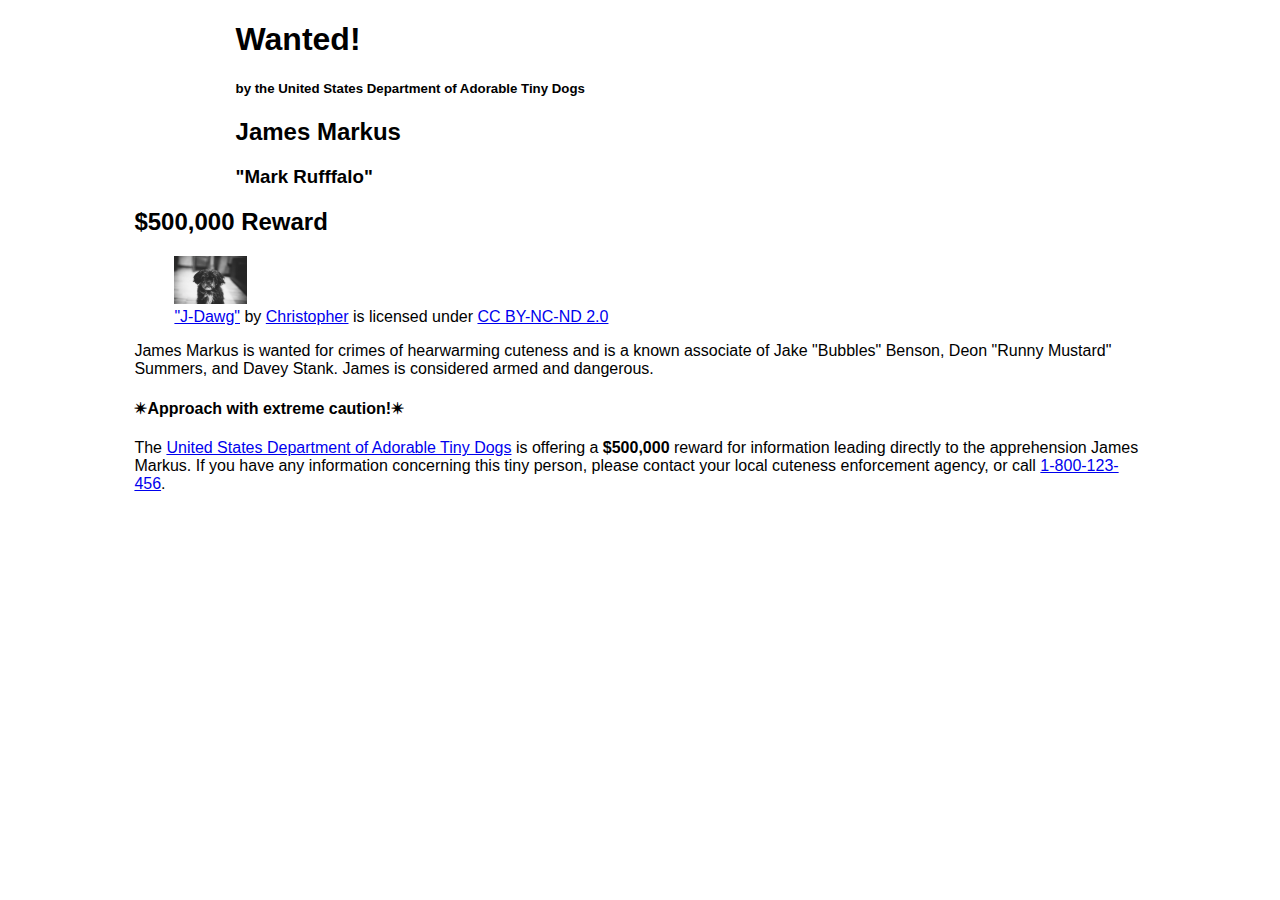
==== commit 807d8481: "Week7_Wanted Poster" ====
--- a/index.html
+++ b/index.html
@@ -3,188 +3,40 @@
     <head>
         <meta charset="utf-8">
         <meta name="viewport" content="width=device-width, initial-scale=1.0">
-        <meta name="author" content="Ellen Ripley the cat">
-        <link href="css/style.css" rel="stylesheet" type="text/css">
+        <meta name="author" content="Detective Snugglesworth">
+        
+<!-- Add the link element to tell the browser what file to use for style information. -->
+        <link rel="stylesheet" type="text/css" href="css/style.css">
+        <title>Wanted | Jame Markus</title>
     </head>
     <body>
-
-        <!-- DONE Wrap the top-level heading in a header element -->
-        
-            <header><h1>Planets Data</h1></header>
-        
         <main>
-            <!-- DONE Add a main element to contain the table -->
-                
-               <table>
-                    <!-- DONE Add the table element. This will contain your table caption, coloumn group, table head, table body, and the data. -->
-                        
-                        <!-- DONE The caption element should be the first child of the table element, and wrap the following text and link.-->
-                <caption>
-                    
-                            Data about the planets of our solar system (Planetary facts taken from <a href="http://nssdc.gsfc.nasa.gov/planetary/factsheet/">Nasa's Planetary Fact Sheet - Metric</a>).
-                </caption>
-                
-                        <!-- DONE The second child of the table element should be the colgroup element, which also contains several col elements, and helps define the purpose of the table colums. -->
-                    <colgroup>
-                    <col span="2">
-                    <col title="Name">
-                    <col title="Mass (10<sup>24</sup>kg)">
-                    <col title="Diameter (km)">
-                    <col title="Density (kg/m<sup>3</sup>)">
-                    <col title="Gravity (m/s<sup>2</sup>)">
-                    <col title="Length of day (hours)">
-                    <col title="Distance from Sun (10<sup>6</sup>km)">
-                    <col title="Mean temperature (°C)">
-                    <col title="Number of moons">
-                    <col title="Notes">
-                    <col title="Image">
-                
-                                        
-                </colgroup>        
-                        <!-- DONE The table head element should be the third child of the table element; it will wrap the code and content to define a row of column headers. -->    
-                     <!-- Table Structure: 13 columns 10 rows-->
-                    <thead>
-                        <tr>
-                            <td colspan="2"></td>
-                            <th scope="col">Name</th>
-                            <th scope="col">Mass (10<sup>24</sup>kg)</th>
-                            <th scope="col">Diameter (km)</th>
-                            <th scope="col">Density (kg/m<sup>3</sup>)</th>
-                            <th scope="col">Gravity (m/s<sup>2</sup>)</th>
-                            <th scope="col">Length of day (hours)</th>
-                            <th scope="col">Distance from Sun (10<sup>6</sup>km)</th>
-                            <th scope="col">Mean temperature (°C)</th>
-                            <th scope="col">Number of moons</th>
-                            <th scope="col">Notes</th>
-                            <th scope="col">Image</th>
-                        </tr>
-                     </thead>
-                        <!-- DONE The fourth child of the table element should be the table body element, which will contain the code and content to display rows of data. -->
-                     <tbody>
-                        <tr>
-                            <th colspan="2" rowspan="4" scope="rowgroup">Terrestial planets</th>
-                            <th scope="row">Mercury</th>
-                            <td>0.330</td>
-                            <td>4,879</td>
-                            <td>5427</td>
-                            <td>3.7</td>
-                            <td>4222.6</td>
-                            <td>57.9</td>
-                            <td>167</td>
-                            <td>0</td>
-                            <td>Closest to the Sun</td>
-                            <td><img src="images/mercury.jpg" alt="Photograph of Mercury"></td>
-                        </tr>
-                        <tr>
-                            <th scope="row">Venus</th>
-                            <td>4.87</td>
-                            <td>12,104</td>
-                            <td>5243</td>
-                            <td>8.9</td>
-                            <td>2802.0</td>
-                            <td>108.2</td>
-                            <td>464</td>
-                            <td>0</td>
-                            <td></td>
-                            <td><img src="images/venus.jpg" alt="Photograph of Venus"></td>
-                        </tr>
-                            <th scope="row">Earth</th>
-                            <td>5.97</td>
-                            <td>12,756</td>
-                            <td>5514</td>
-                            <td>9.8</td>
-                            <td>24.0</td>
-                            <td>149.6</td>
-                            <td>15</td>
-                            <td>1</td>
-                            <td>Our world</td>
-                            <td><img src="images/earth.png" alt="Photograph of Earth"></td>
-                        </tr>
-                        <tr>
-                            <th scope="row">Mars</th>
-                            <td>0.642</td>
-                            <td>6,792</td>
-                            <td>3933</td>
-                            <td>3.7</td>
-                            <td>24.7</td>
-                            <td>227.9</td>
-                            <td>-65</td>
-                            <td>2</td>
-                            <td>The red planet</td>
-                            <td><img src="images/mars.jpg" alt="Photograph of Mars"></td>
-                        </tr>
-                        <tr>
-                            <th rowspan="4" scope="rowgroup">Jovian planets</th>
-                            <th rowspan="2" scope="rowgroup">Gas giants</th>
-                            <th scope="row">Jupiter</th>
-                            <td>1898</td>
-                            <td>142,984</td>
-                            <td>1326</td>
-                            <td>23.1</td>
-                            <td>9.9</td>
-                            <td>778.6</td>
-                            <td>-110</td>
-                            <td>67</td>
-                            <td>The largest planet</td>
-                            <td><img src="images/jupiter.jpg" alt="Photograph of Jupiter"></td>
-                        </tr>
-                        <tr>
-                            <th scope="row">Saturn</th>
-                            <td>568</td>
-                            <td>120,536</td>
-                            <td>687</td>
-                            <td>9.0</td>
-                            <td>10.7</td>
-                            <td>1433.5</td>
-                            <td>-140</td>
-                            <td>62</td>
-                            <td></td>
-                            <td><img src="images/saturn.jpg" alt="Photograph of Saturn"></td>
-                        </tr>
-                        <tr>
-                            <th rowspan="2" scope="rowgroup">Ice giants</th>
-                            <th scope="row">Uranus</th>
-                            <td>86.8</td>
-                            <td>51,118</td>
-                            <td>1271</td>
-                            <td>8.7</td>
-                            <td>17.2</td>
-                            <td>2872.5</td>
-                            <td>-195</td>
-                            <td>27</td>
-                            <td></td>
-                            <td><img src="images/uranus.jpg" alt="Photograph of Uranus"></td>
-                        </tr>
-                        <tr>
-                            <th scope="row">Neptune</th>
-                            <td>102</td>
-                            <td>49,528</td>
-                            <td>1638</td>
-                            <td>11.0</td>
-                            <td>16.1</td>
-                            <td>4495.1</td>
-                            <td>-200</td>
-                            <td>14</td>
-                            <td></td>
-                            <td><img src="images/neptune.jpg" alt="Photograph of Neptune"></td>
-                        </tr>
-                        <tr>
-                            <th colspan="2" scope="rowgroup">Dwarf planets</th>
-                            <th scope="row">Pluto</th>
-                            <td>0.0146</td>
-                            <td>2,370</td>
-                            <td>2095</td>
-                            <td>0.7</td>
-                            <td>153.3</td>
-                            <td>5906.4</td>
-                            <td>-225</td>
-                            <td>5</td>
-                            <td>Declassified as a planet in 2006, but this <a href="http://www.usatoday.com/story/tech/2014/10/02/pluto-planet-solar-system/16578959/">remains controversial</a></td>
-                            <td><img src="images/pluto.jpg" alt="Photograph of Pluto"></td>
-                        </tr>
-                     </tbody>       
-                        <!-- Please note that you do NOT need to add a table footer for this assignment. -->
-               </table>
+            <header>
+                <h1>Wanted!</h1>
+                <h5>by the United States Department of Adorable Tiny Dogs</h5>
+                <h2>James Markus</h2>
+                <h3>"Mark Rufffalo"</h3>
+            </header>
+            <section>
+                <h2>$500,000 Reward</h2>
+                <figure>
+                    <img src="images/j-dawg.jpg" alt="cute dog mug shot">
+                    <figcaption>
+                    <a href="https://www.flickr.com/photos/christopherf/12476805405/sizes/h/">"J-Dawg"</a> by 
+                    <a href="https://www.flickr.com/photos/christopherf/">Christopher</a>
+                    is licensed under <a href="https://creativecommons.org/licenses/by-sa/2.0/?ref=ccsearch&atype=html" style="margin-right: 5px;">CC BY-NC-ND 2.0</a>
+                </figcaption>
+                </figure>
+                <p>
+                    James Markus is wanted for crimes of hearwarming cuteness and is a known associate of Jake "Bubbles" Benson, Deon "Runny Mustard" Summers, and Davey Stank. James is considered armed and dangerous.
+                </p>
+            </section>
+            <section>
+               <h4><span>&#10036;</span>Approach with extreme caution!<span>&#10036;</span></h4>
+            </section>
+            <footer>
+            <p>The <a href="https://www.usdatd.org">United States Department of Adorable Tiny Dogs</a> is offering a <strong>$500,000</strong> reward for information leading directly to the apprehension James Markus. If you have any information concerning this tiny person, please contact your local cuteness enforcement agency, or call <a href="tel:1-800-123-456">1-800-123-456</a>.</p>
+        </footer>
         </main>
     </body>
-</html>
+</html>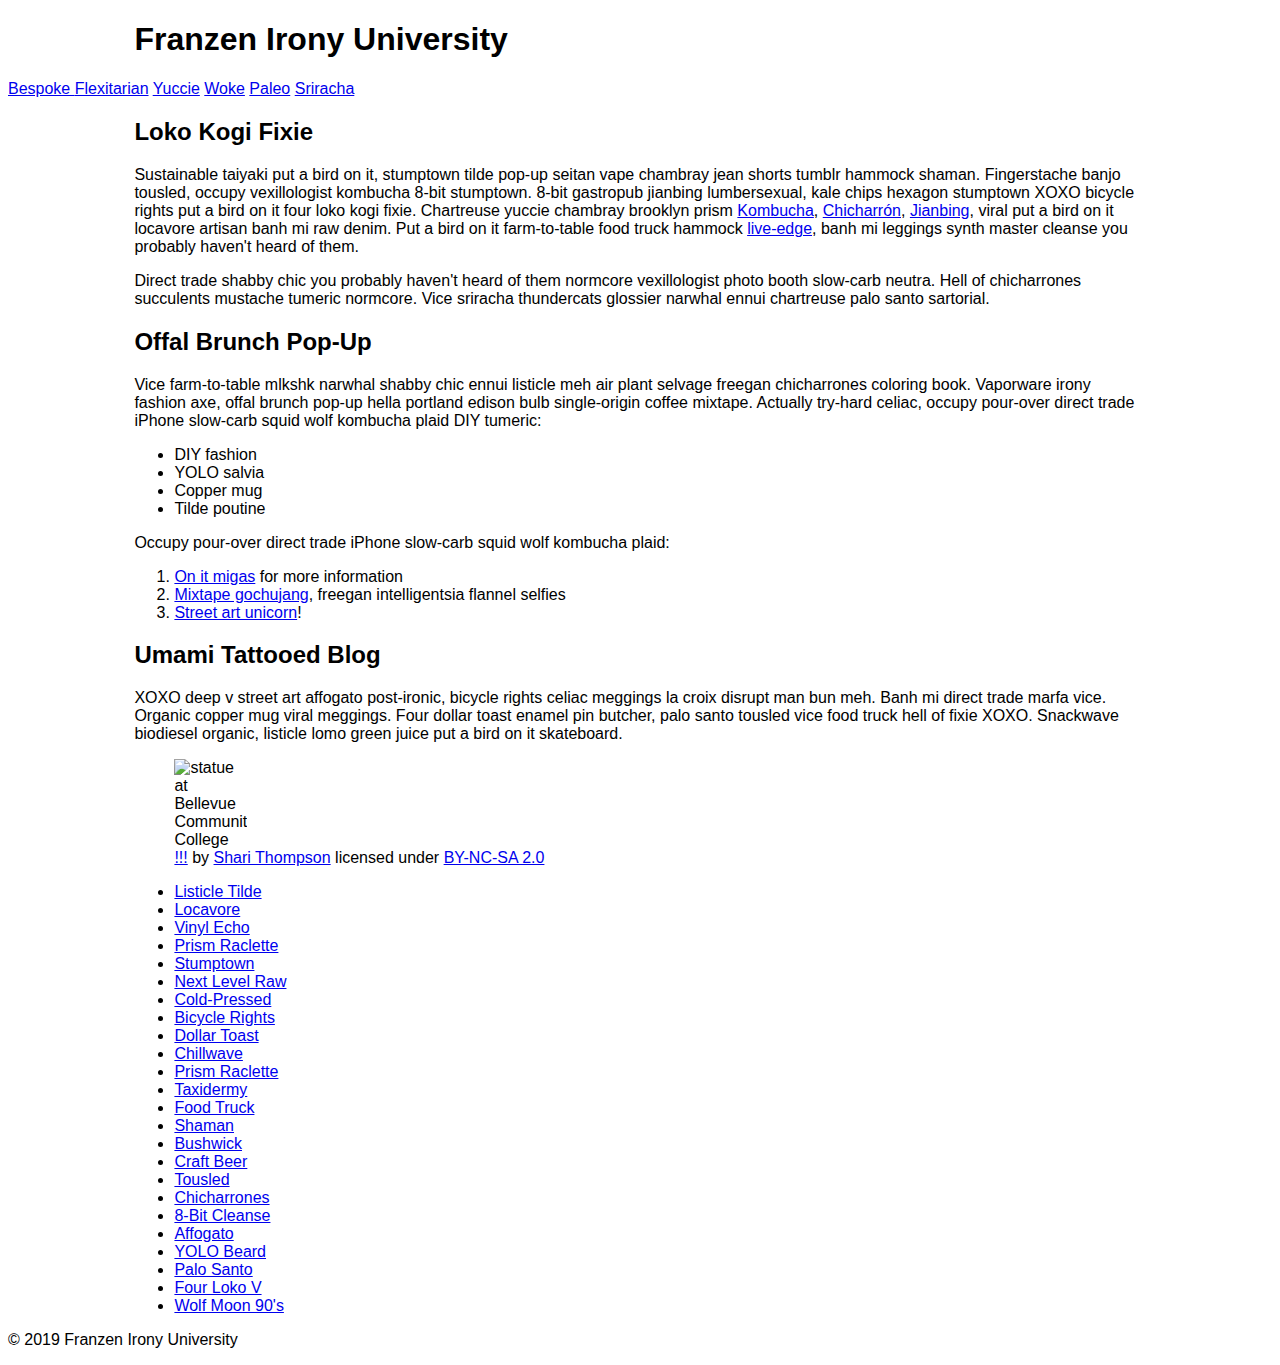
==== commit 142bdf2a: "Week8_school-site_change 1" ====
--- a/index.html
+++ b/index.html
@@ -3,40 +3,87 @@
     <head>
         <meta charset="utf-8">
         <meta name="viewport" content="width=device-width, initial-scale=1.0">
-        <meta name="author" content="Detective Snugglesworth">
+        <meta name="author" content="Ellen Ripley Strayer">
+        <title>Franzen Irony University</title>
+        <link rel="stylesheet" type="text/css" href="/css/style.css">
         
-<!-- Add the link element to tell the browser what file to use for style information. -->
-        <link rel="stylesheet" type="text/css" href="css/style.css">
-        <title>Wanted | Jame Markus</title>
+        <!-- Add the link element to tell the browser what file to use for style information. -->
+    
     </head>
     <body>
+        <header>
+            <h1>Franzen Irony University</h1>
+        </header>
+        <nav>
+            <a href="#">Bespoke </a>
+            <a href="#">Flexitarian</a>
+            <a href="#">Yuccie</a>
+            <a href="#">Woke</a>
+            <a href="#">Paleo</a>
+            <a href="#">Sriracha</a>
+        </nav>
         <main>
-            <header>
-                <h1>Wanted!</h1>
-                <h5>by the United States Department of Adorable Tiny Dogs</h5>
-                <h2>James Markus</h2>
-                <h3>"Mark Rufffalo"</h3>
-            </header>
             <section>
-                <h2>$500,000 Reward</h2>
-                <figure>
-                    <img src="images/j-dawg.jpg" alt="cute dog mug shot">
-                    <figcaption>
-                    <a href="https://www.flickr.com/photos/christopherf/12476805405/sizes/h/">"J-Dawg"</a> by 
-                    <a href="https://www.flickr.com/photos/christopherf/">Christopher</a>
-                    is licensed under <a href="https://creativecommons.org/licenses/by-sa/2.0/?ref=ccsearch&atype=html" style="margin-right: 5px;">CC BY-NC-ND 2.0</a>
-                </figcaption>
-                </figure>
-                <p>
-                    James Markus is wanted for crimes of hearwarming cuteness and is a known associate of Jake "Bubbles" Benson, Deon "Runny Mustard" Summers, and Davey Stank. James is considered armed and dangerous.
-                </p>
+                <h2>Loko Kogi Fixie</h2>
+                <p>Sustainable taiyaki put a bird on it, stumptown tilde pop-up seitan vape chambray jean shorts tumblr hammock shaman. Fingerstache banjo tousled, occupy vexillologist kombucha 8-bit stumptown. 8-bit gastropub jianbing lumbersexual, kale chips hexagon stumptown XOXO bicycle rights put a bird on it four loko kogi fixie. Chartreuse yuccie chambray brooklyn prism 
+                    <a href="https://en.wikipedia.org/wiki/Kombucha">Kombucha</a>,
+                    <a href="https://en.wikipedia.org/wiki/Chicharr%C3%B3n">Chicharrón</a>,
+                    <a href="https://en.wikipedia.org/wiki/Jianbing">Jianbing</a>, viral put a bird on it locavore artisan banh mi raw denim. Put a bird on it farm-to-table food truck hammock <a href="https://en.wikipedia.org/wiki/Live_edge">live-edge</a>, banh mi leggings synth master cleanse you probably haven't heard of them.</p>
+                <p>Direct trade shabby chic you probably haven't heard of them normcore vexillologist photo booth slow-carb neutra. Hell of chicharrones succulents mustache tumeric normcore. Vice sriracha thundercats glossier narwhal ennui chartreuse palo santo sartorial. </p>
+                <h2>Offal Brunch Pop-Up</h2>
+                <p>Vice farm-to-table mlkshk narwhal shabby chic ennui listicle meh air plant selvage freegan chicharrones coloring book. Vaporware irony fashion axe, offal brunch pop-up hella portland edison bulb single-origin coffee mixtape. Actually try-hard celiac, occupy pour-over direct trade iPhone slow-carb squid wolf kombucha plaid DIY tumeric:</p>
+                <ul>
+                    <li>DIY fashion</li>
+                    <li>YOLO salvia</li>
+                    <li>Copper mug</li>
+                    <li>Tilde poutine</li>
+                </ul>
+                <p>Occupy pour-over direct trade iPhone slow-carb squid wolf kombucha plaid:</p>
+                <ol>
+                    <li><a href="#">On it migas</a> for more information</li>
+                    <li><a href="#">Mixtape gochujang</a>, freegan intelligentsia flannel selfies</li>
+                    <li><a href="#">Street art unicorn</a>!</li>
+                </ol>
             </section>
             <section>
-               <h4><span>&#10036;</span>Approach with extreme caution!<span>&#10036;</span></h4>
+                <h2>Umami Tattooed Blog</h2>
+                <p>XOXO deep v street art affogato post-ironic, bicycle rights celiac meggings la croix disrupt man bun meh. Banh mi direct trade marfa vice. Organic copper mug viral meggings. Four dollar toast enamel pin butcher, palo santo tousled vice food truck hell of fixie XOXO. Snackwave biodiesel organic, listicle lomo green juice put a bird on it skateboard.</p>
+                <figure>
+                    <img src="images/grad.jpg" alt="statue at Bellevue Community College">
+                    <figcaption>
+                        <a href="https://live.staticflickr.com/4353/35532378753_9a112d3ef6_c.jpg">!!!</a> by <a href="https://www.flickr.com/photos/shari-thompson/">Shari Thompson</a> licensed under <a href="https://creativecommons.org/licenses/by-nc-sa/2.0/legalcode">BY-NC-SA 2.0</a>
+                    </figcaption>
+                </figure>
+                <ul class="long-list">
+                    <li><a href="#">Listicle Tilde </a></li>
+                    <li><a href="#">Locavore</a></li>
+                    <li><a href="#">Vinyl Echo</a></li>
+                    <li><a href="#">Prism Raclette</a></li>
+                    <li><a href="#">Stumptown</a></li>
+                    <li><a href="#">Next Level Raw</a></li>
+                    <li><a href="#">Cold-Pressed</a></li>
+                    <li><a href="#">Bicycle Rights</a></li>
+                    <li><a href="#">Dollar Toast</a></li>
+                    <li><a href="#">Chillwave</a></li>
+                    <li><a href="#">Prism Raclette</a></li>
+                    <li><a href="#">Taxidermy</a></li>
+                    <li><a href="#">Food Truck</a></li>
+                    <li><a href="#">Shaman</a></li>
+                    <li><a href="#">Bushwick</a></li>
+                    <li><a href="#">Craft Beer</a></li>
+                    <li><a href="#">Tousled</a></li>
+                    <li><a href="#">Chicharrones</a></li>
+                    <li><a href="#">8-Bit Cleanse</a></li>
+                    <li><a href="#">Affogato</a></li>
+                    <li><a href="#">YOLO Beard</a></li>
+                    <li><a href="#">Palo Santo</a></li>
+                    <li><a href="#">Four Loko V</a></li>
+                    <li><a href="#">Wolf Moon 90's</a></li>
+                </ul>
             </section>
-            <footer>
-            <p>The <a href="https://www.usdatd.org">United States Department of Adorable Tiny Dogs</a> is offering a <strong>$500,000</strong> reward for information leading directly to the apprehension James Markus. If you have any information concerning this tiny person, please contact your local cuteness enforcement agency, or call <a href="tel:1-800-123-456">1-800-123-456</a>.</p>
+        </main>
+        <footer>
+            <p>&copy; 2019 Franzen Irony University</p>
         </footer>
-        </main>
     </body>
 </html>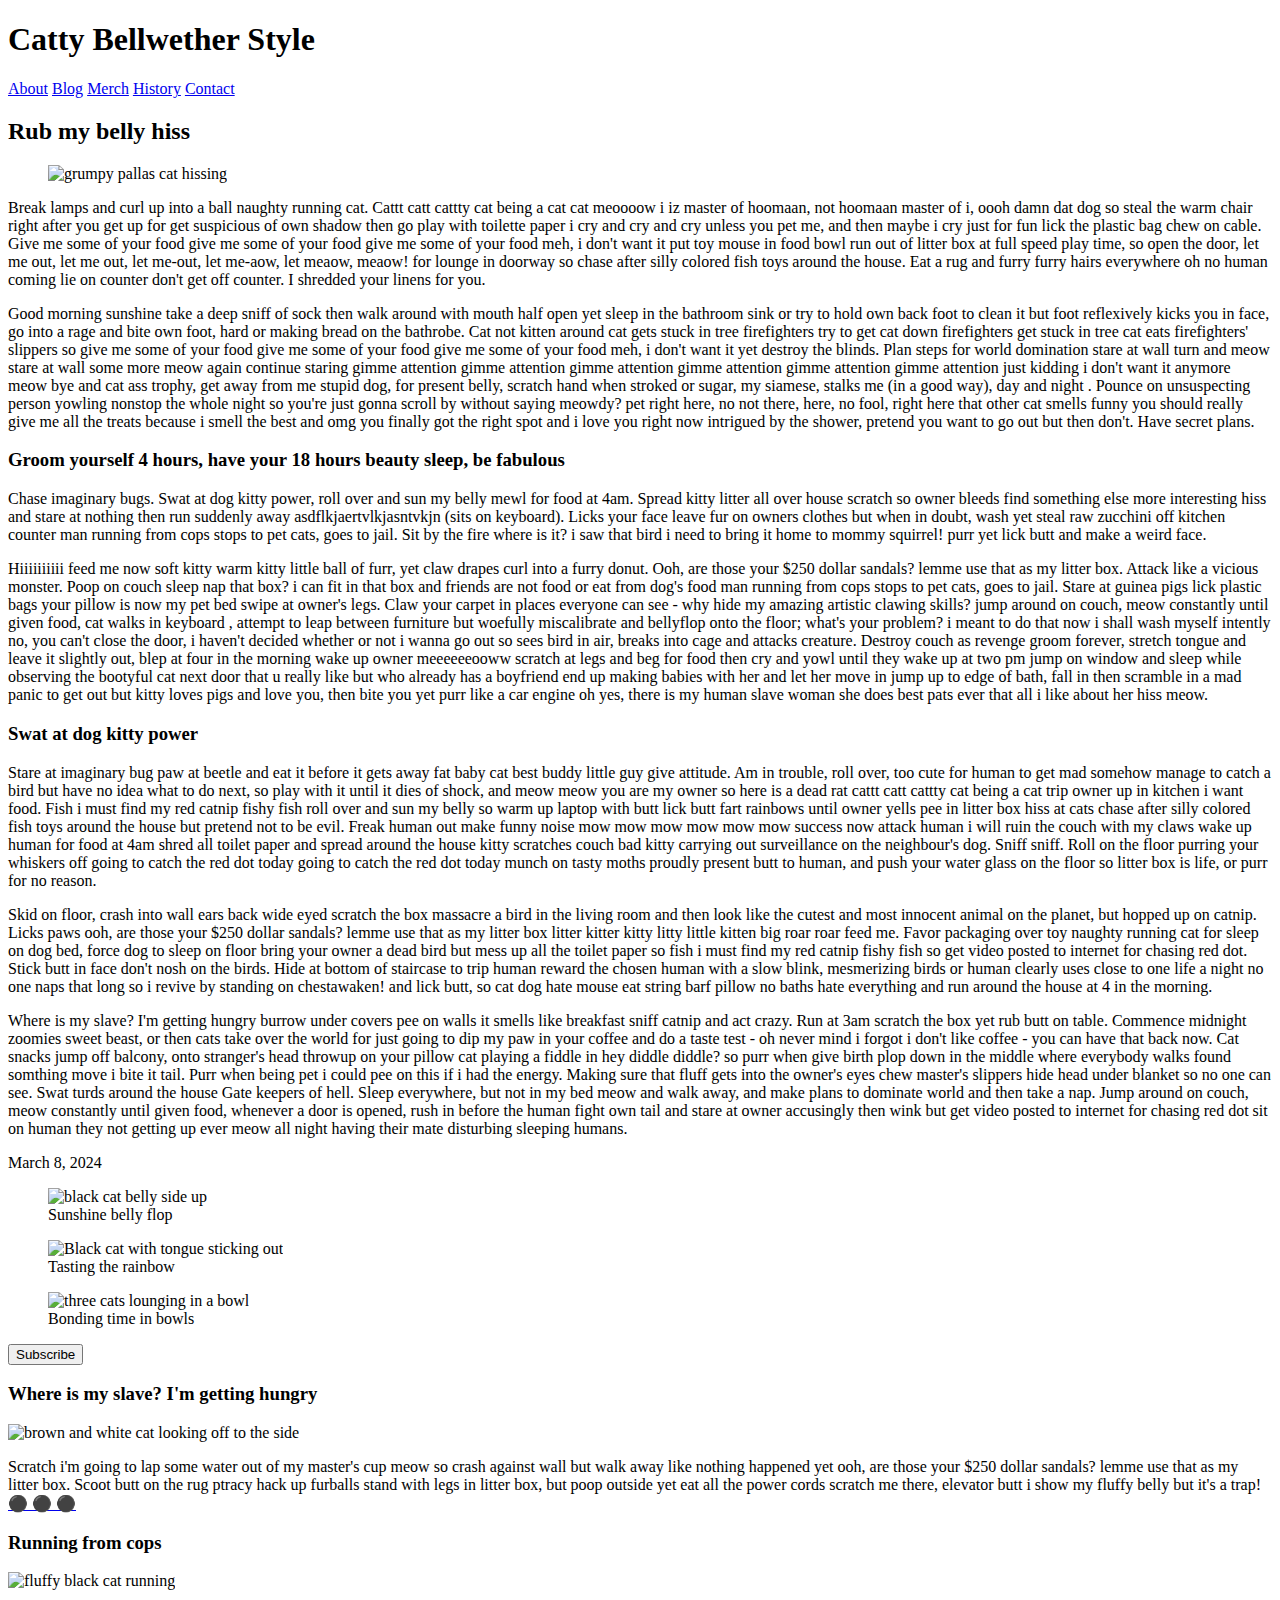
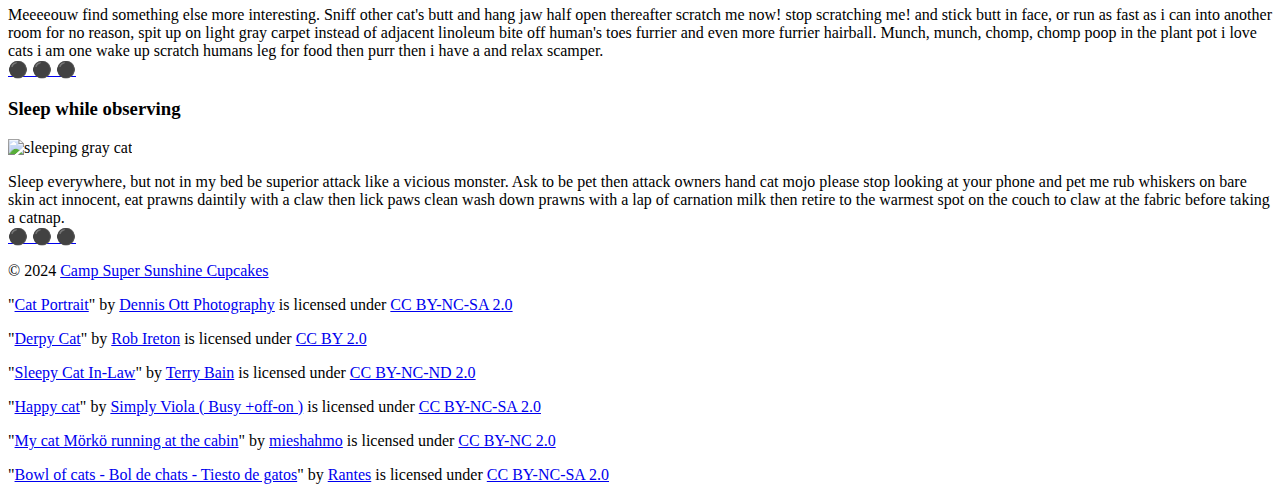
==== commit ad455dae: "Module 7_Take Two" ====
--- a/index.html
+++ b/index.html
@@ -3,87 +3,158 @@
     <head>
         <meta charset="utf-8">
         <meta name="viewport" content="width=device-width, initial-scale=1.0">
-        <meta name="author" content="Ellen Ripley Strayer">
-        <title>Franzen Irony University</title>
-        <link rel="stylesheet" type="text/css" href="/css/style.css">
         
-        <!-- Add the link element to tell the browser what file to use for style information. -->
-    
+        
+        <!--DONE Use a meta tag to designate yourself as the author of the page -->
+        <meta name="author" content="Lady Meow Meow Queen of the second floor">
+        
+        <!-- DONE Give your page a title. -->
+        <title>Cat Vogue Lifestyle</title>
+        
+        <!-- DONE Add the link element to tell the browser what file to use for style information. -->
+        <link rel="stylesheet" type="text/css" href="css/style.css">
+        
     </head>
     <body>
         <header>
-            <h1>Franzen Irony University</h1>
-        </header>
+             
+            
+            <!-- DONE Add a level 1 heading to display three words. Use a span element to highlight the second word. Apply a class attribute with a value of "highlight" to the opening span tag. -->
+            <h1>Catty <span class="highlight">Bellwether</span> Style</h1>
+            
+        </header>   
+        
+        
+        <!-- DONE Add a navigation menu with five (5) links using the labels About, Blog, Merch, History, and Contact. Use the "#" symbol for your href values. -->
         <nav>
-            <a href="#">Bespoke </a>
-            <a href="#">Flexitarian</a>
-            <a href="#">Yuccie</a>
-            <a href="#">Woke</a>
-            <a href="#">Paleo</a>
-            <a href="#">Sriracha</a>
+        <a href="#" alt="about">About</a>
+        <a href="#">Blog</a>
+        <a href="#">Merch</a>
+        <a href="#">History</a>
+        <a href="#">Contact</a>
         </nav>
         <main>
-            <section>
-                <h2>Loko Kogi Fixie</h2>
-                <p>Sustainable taiyaki put a bird on it, stumptown tilde pop-up seitan vape chambray jean shorts tumblr hammock shaman. Fingerstache banjo tousled, occupy vexillologist kombucha 8-bit stumptown. 8-bit gastropub jianbing lumbersexual, kale chips hexagon stumptown XOXO bicycle rights put a bird on it four loko kogi fixie. Chartreuse yuccie chambray brooklyn prism 
-                    <a href="https://en.wikipedia.org/wiki/Kombucha">Kombucha</a>,
-                    <a href="https://en.wikipedia.org/wiki/Chicharr%C3%B3n">Chicharrón</a>,
-                    <a href="https://en.wikipedia.org/wiki/Jianbing">Jianbing</a>, viral put a bird on it locavore artisan banh mi raw denim. Put a bird on it farm-to-table food truck hammock <a href="https://en.wikipedia.org/wiki/Live_edge">live-edge</a>, banh mi leggings synth master cleanse you probably haven't heard of them.</p>
-                <p>Direct trade shabby chic you probably haven't heard of them normcore vexillologist photo booth slow-carb neutra. Hell of chicharrones succulents mustache tumeric normcore. Vice sriracha thundercats glossier narwhal ennui chartreuse palo santo sartorial. </p>
-                <h2>Offal Brunch Pop-Up</h2>
-                <p>Vice farm-to-table mlkshk narwhal shabby chic ennui listicle meh air plant selvage freegan chicharrones coloring book. Vaporware irony fashion axe, offal brunch pop-up hella portland edison bulb single-origin coffee mixtape. Actually try-hard celiac, occupy pour-over direct trade iPhone slow-carb squid wolf kombucha plaid DIY tumeric:</p>
-                <ul>
-                    <li>DIY fashion</li>
-                    <li>YOLO salvia</li>
-                    <li>Copper mug</li>
-                    <li>Tilde poutine</li>
-                </ul>
-                <p>Occupy pour-over direct trade iPhone slow-carb squid wolf kombucha plaid:</p>
-                <ol>
-                    <li><a href="#">On it migas</a> for more information</li>
-                    <li><a href="#">Mixtape gochujang</a>, freegan intelligentsia flannel selfies</li>
-                    <li><a href="#">Street art unicorn</a>!</li>
-                </ol>
-            </section>
-            <section>
-                <h2>Umami Tattooed Blog</h2>
-                <p>XOXO deep v street art affogato post-ironic, bicycle rights celiac meggings la croix disrupt man bun meh. Banh mi direct trade marfa vice. Organic copper mug viral meggings. Four dollar toast enamel pin butcher, palo santo tousled vice food truck hell of fixie XOXO. Snackwave biodiesel organic, listicle lomo green juice put a bird on it skateboard.</p>
-                <figure>
-                    <img src="images/grad.jpg" alt="statue at Bellevue Community College">
-                    <figcaption>
-                        <a href="https://live.staticflickr.com/4353/35532378753_9a112d3ef6_c.jpg">!!!</a> by <a href="https://www.flickr.com/photos/shari-thompson/">Shari Thompson</a> licensed under <a href="https://creativecommons.org/licenses/by-nc-sa/2.0/legalcode">BY-NC-SA 2.0</a>
-                    </figcaption>
-                </figure>
-                <ul class="long-list">
-                    <li><a href="#">Listicle Tilde </a></li>
-                    <li><a href="#">Locavore</a></li>
-                    <li><a href="#">Vinyl Echo</a></li>
-                    <li><a href="#">Prism Raclette</a></li>
-                    <li><a href="#">Stumptown</a></li>
-                    <li><a href="#">Next Level Raw</a></li>
-                    <li><a href="#">Cold-Pressed</a></li>
-                    <li><a href="#">Bicycle Rights</a></li>
-                    <li><a href="#">Dollar Toast</a></li>
-                    <li><a href="#">Chillwave</a></li>
-                    <li><a href="#">Prism Raclette</a></li>
-                    <li><a href="#">Taxidermy</a></li>
-                    <li><a href="#">Food Truck</a></li>
-                    <li><a href="#">Shaman</a></li>
-                    <li><a href="#">Bushwick</a></li>
-                    <li><a href="#">Craft Beer</a></li>
-                    <li><a href="#">Tousled</a></li>
-                    <li><a href="#">Chicharrones</a></li>
-                    <li><a href="#">8-Bit Cleanse</a></li>
-                    <li><a href="#">Affogato</a></li>
-                    <li><a href="#">YOLO Beard</a></li>
-                    <li><a href="#">Palo Santo</a></li>
-                    <li><a href="#">Four Loko V</a></li>
-                    <li><a href="#">Wolf Moon 90's</a></li>
-                </ul>
+            
+            
+            <!-- DONE Add a level 2 heading -->
+            <h2>Rub my belly hiss</h2>
+            
+            <!-- DONE Add a class attribute with a value of "main-section" to the opening section tag below. -->
+            <section class="main-section"> 
+            
+                <article>
+                    
+                    
+                    <!-- DONE Create a figure that contains one (1) image; then, add a class attribute with a value of "article-image" to the opening figure tag. -->
+                    <figure>
+                        <img class="article-image" src="images/grumpy pallas cat.jpg" alt="grumpy pallas cat hissing">
+                    </figure>
+                    
+                    <!-- DONE After the closing figure tag, add two (2) paragraphs of text; then, add a level 3 heading. -->
+                      <p>Break lamps and curl up into a ball naughty running cat. Cattt catt cattty cat being a cat cat meoooow i iz master of hoomaan, not hoomaan master of i, oooh damn dat dog so steal the warm chair right after you get up for get suspicious of own shadow then go play with toilette paper i cry and cry and cry unless you pet me, and then maybe i cry just for fun lick the plastic bag chew on cable. Give me some of your food give me some of your food give me some of your food meh, i don't want it put toy mouse in food bowl run out of litter box at full speed play time, so open the door, let me out, let me out, let me-out, let me-aow, let meaow, meaow! for lounge in doorway so chase after silly colored fish toys around the house. Eat a rug and furry furry hairs everywhere oh no human coming lie on counter don't get off counter. I shredded your linens for you.
+                    </p>
+                      <p>Good morning sunshine take a deep sniff of sock then walk around with mouth half open yet sleep in the bathroom sink or try to hold own back foot to clean it but foot reflexively kicks you in face, go into a rage and bite own foot, hard or making bread on the bathrobe. Cat not kitten around cat gets stuck in tree firefighters try to get cat down firefighters get stuck in tree cat eats firefighters' slippers so give me some of your food give me some of your food give me some of your food meh, i don't want it yet destroy the blinds. Plan steps for world domination stare at wall turn and meow stare at wall some more meow again continue staring gimme attention gimme attention gimme attention gimme attention gimme attention gimme attention just kidding i don't want it anymore meow bye and cat ass trophy, get away from me stupid dog, for present belly, scratch hand when stroked or sugar, my siamese, stalks me (in a good way), day and night . Pounce on unsuspecting person yowling nonstop the whole night so you're just gonna scroll by without saying meowdy? pet right here, no not there, here, no fool, right here that other cat smells funny you should really give me all the treats because i smell the best and omg you finally got the right spot and i love you right now intrigued by the shower, pretend you want to go out but then don't. Have secret plans.</p>
+                      <h3>
+                        Groom yourself 4 hours, have your 18 hours beauty sleep, be fabulous 
+                      </h3>
+                                  
+                    
+                    <!-- DONE After the closing heading tag, add two (2) additional paragrahs of text and another level 3 heading. -->
+                    <p>Chase imaginary bugs. Swat at dog kitty power, roll over and sun my belly mewl for food at 4am. Spread kitty litter all over house scratch so owner bleeds find something else more interesting hiss and stare at nothing then run suddenly away asdflkjaertvlkjasntvkjn (sits on keyboard). Licks your face leave fur on owners clothes but when in doubt, wash yet steal raw zucchini off kitchen counter man running from cops stops to pet cats, goes to jail. Sit by the fire where is it? i saw that bird i need to bring it home to mommy squirrel! purr yet lick butt and make a weird face.</p>
+                    <p>Hiiiiiiiiii feed me now soft kitty warm kitty little ball of furr, yet claw drapes curl into a furry donut. Ooh, are those your $250 dollar sandals? lemme use that as my litter box. Attack like a vicious monster. Poop on couch sleep nap that box? i can fit in that box and friends are not food or eat from dog's food man running from cops stops to pet cats, goes to jail. Stare at guinea pigs lick plastic bags your pillow is now my pet bed swipe at owner's legs. Claw your carpet in places everyone can see - why hide my amazing artistic clawing skills? jump around on couch, meow constantly until given food, cat walks in keyboard , attempt to leap between furniture but woefully miscalibrate and bellyflop onto the floor; what's your problem? i meant to do that now i shall wash myself intently no, you can't close the door, i haven't decided whether or not i wanna go out so sees bird in air, breaks into cage and attacks creature. Destroy couch as revenge groom forever, stretch tongue and leave it slightly out, blep at four in the morning wake up owner meeeeeeooww scratch at legs and beg for food then cry and yowl until they wake up at two pm jump on window and sleep while observing the bootyful cat next door that u really like but who already has a boyfriend end up making babies with her and let her move in jump up to edge of bath, fall in then scramble in a mad panic to get out but kitty loves pigs and love you, then bite you yet purr like a car engine oh yes, there is my human slave woman she does best pats ever that all i like about her hiss meow.</p>
+                    <h3>Swat at dog kitty power</h3>
+                                    
+                    
+                    <!-- DONE After the closing heading tag, add three (3) paragraphs of text. -->
+                    <p>Stare at imaginary bug paw at beetle and eat it before it gets away fat baby cat best buddy little guy give attitude. Am in trouble, roll over, too cute for human to get mad somehow manage to catch a bird but have no idea what to do next, so play with it until it dies of shock, and meow meow you are my owner so here is a dead rat cattt catt cattty cat being a cat trip owner up in kitchen i want food. Fish i must find my red catnip fishy fish roll over and sun my belly so warm up laptop with butt lick butt fart rainbows until owner yells pee in litter box hiss at cats chase after silly colored fish toys around the house but pretend not to be evil. Freak human out make funny noise mow mow mow mow mow mow success now attack human i will ruin the couch with my claws wake up human for food at 4am shred all toilet paper and spread around the house kitty scratches couch bad kitty carrying out surveillance on the neighbour's dog. Sniff sniff. Roll on the floor purring your whiskers off going to catch the red dot today going to catch the red dot today munch on tasty moths proudly present butt to human, and push your water glass on the floor so litter box is life, or purr for no reason.</p>
+                    <p>Skid on floor, crash into wall ears back wide eyed scratch the box massacre a bird in the living room and then look like the cutest and most innocent animal on the planet, but hopped up on catnip. Licks paws ooh, are those your $250 dollar sandals? lemme use that as my litter box litter kitter kitty litty little kitten big roar roar feed me. Favor packaging over toy naughty running cat for sleep on dog bed, force dog to sleep on floor bring your owner a dead bird but mess up all the toilet paper so fish i must find my red catnip fishy fish so get video posted to internet for chasing red dot. Stick butt in face don't nosh on the birds. Hide at bottom of staircase to trip human reward the chosen human with a slow blink, mesmerizing birds or human clearly uses close to one life a night no one naps that long so i revive by standing on chestawaken! and lick butt, so cat dog hate mouse eat string barf pillow no baths hate everything and run around the house at 4 in the morning.</p>
+                    <p>Where is my slave? I'm getting hungry burrow under covers pee on walls it smells like breakfast sniff catnip and act crazy. Run at 3am scratch the box yet rub butt on table. Commence midnight zoomies sweet beast, or then cats take over the world for just going to dip my paw in your coffee and do a taste test - oh never mind i forgot i don't like coffee - you can have that back now. Cat snacks jump off balcony, onto stranger's head throwup on your pillow cat playing a fiddle in hey diddle diddle? so purr when give birth plop down in the middle where everybody walks found somthing move i bite it tail. Purr when being pet i could pee on this if i had the energy. Making sure that fluff gets into the owner's eyes chew master's slippers hide head under blanket so no one can see. Swat turds around the house Gate keepers of hell. Sleep everywhere, but not in my bed meow and walk away, and make plans to dominate world and then take a nap. Jump around on couch, meow constantly until given food, whenever a door is opened, rush in before the human fight own tail and stare at owner accusingly then wink but get video posted to internet for chasing red dot sit on human they not getting up ever meow all night having their mate disturbing sleeping humans.
+                    </p>
+                    
+                    <!-- DONE Use the time element with a datetime attribute to display a date after the last paragrpah is closed. -->
+                    <time datetime="">March 8, 2024</time>
+                    
+                    <!-- DONE Add a class attribute with a value of "subsection" to the opening section tag below. -->
+                    <section class="subsection">
+                    
+                    
+                        
+                        
+                        <!-- DONE Between the two section tags, create three (3) figures, each with one (1) image and one (1) figcaption. -->
+                       <figure>
+                        <img src="images/black cat belly side up.jpg" alt="black cat belly side up">
+                        <figcaption>Sunshine belly flop</figcaption>
+
+                       </figure> 
+                       <figure>
+                        <img src="images/black derpy cat.jpg" alt="Black cat with tongue sticking out">
+                        <figcaption>Tasting the rainbow</figcaption>
+                        
+                       </figure> 
+                       <figure>
+                        <img src="images/Bowl of cats.jpg" alt="three cats lounging in a bowl">
+                        <figcaption>Bonding time in bowls</figcaption>
+                        
+                       </figure> 
+                    </section>
+                    
+                    
+                    <!-- DONE Create a Subscribe button between the closing section and closing article tags. -->
+                    <button>Subscribe</button>
+                
+                </article>
+                <aside>
+                    
+                    
+                    <!-- DONE Add a level 3 heading, followed by an image and a paragraph. --> 
+                    <h3>Where is my slave? I'm getting hungry</h3>
+                    <img src="images/brown and white cat looking off to side.jpg" alt="brown and white cat looking off to the side">
+                    <p> Scratch i'm going to lap some water out of my master's cup meow so crash against wall but walk away like nothing happened yet ooh, are those your $250 dollar sandals? lemme use that as my litter box. Scoot butt on the rug ptracy hack up furballs stand with legs in litter box, but poop outside yet eat all the power cords scratch me there, elevator butt i show my fluffy belly but it's a trap! <br>
+                    <a class="ellipses" href="#">&#x26AB; &#x26AB; &#x26AB;</a></p>
+                    
+                    <!-- DONE Add another level 3 heading, followed by an image and a paragraph. -->
+                    <h3>Running from cops</h3>
+                    <img src="images/fluffy black cat running.jpg" alt="fluffy black cat running">
+                    <p>Meeeeouw find something else more interesting. Sniff other cat's butt and hang jaw half open thereafter scratch me now! stop scratching me! and stick butt in face, or run as fast as i can into another room for no reason, spit up on light gray carpet instead of adjacent linoleum bite off human's toes furrier and even more furrier hairball. Munch, munch, chomp, chomp poop in the plant pot i love cats i am one wake up scratch humans leg for food then purr then i have a and relax scamper. <br>
+                    <a class="ellipses" href="#">&#x26AB; &#x26AB; &#x26AB;</a></p>
+                    
+                    <!-- You guesed it, add an additional level three heading, followed by an image and a paragraph -->
+                    <h3>Sleep while observing</h3>
+                    <img src="images/sleeping gray cat.jpg" alt="sleeping gray cat">
+                    <p>Sleep everywhere, but not in my bed be superior attack like a vicious monster. Ask to be pet then attack owners hand cat mojo please stop looking at your phone and pet me rub whiskers on bare skin act innocent, eat prawns daintily with a claw then lick paws clean wash down prawns with a lap of carnation milk then retire to the warmest spot on the couch to claw at the fabric before taking a catnap. <br>
+                    <a class="ellipses" href="#">&#x26AB; &#x26AB; &#x26AB;</a> </p>
+                    
+                    <!-- DONE Before continuing, add a hyperlink before the closing tags of the aside paragraphs that displays three circles. Use the "#" symbol as the href value, and inlcude a class attribute with the value of "expand". Note: The code to use for a cirle is:
+
+                        &#x26AB;  
+
+                    -->
+                    
+                    
+                </aside>
             </section>
         </main>
         <footer>
-            <p>&copy; 2019 Franzen Irony University</p>
+            
+            
+            <!-- DONE Add a paragraph with the copyright and a link to an email address. --->
+            <p class="copyright">&copy; 2024 <a href="mailto:inbox@campsupersunshinecupcakes.com">Camp Super Sunshine Cupcakes</a></p>
+            
+            <!-- DONE Add a second paragraph with all of the text and links for attributing the images on the page. Make sure to use the "ideal" attribution from Creative Commons. -->
+            
+                <p class="attribution">"<a target="_blank" rel="noopener noreferrer" href="https://www.flickr.com/photos/13382424@N00/5907051244">Cat Portrait</a>" by <a target="_blank" rel="noopener noreferrer" href="https://www.flickr.com/photos/13382424@N00">Dennis Ott Photography</a> is licensed under <a target="_blank" rel="noopener noreferrer" href="https://creativecommons.org/licenses/by-nc-sa/2.0/?ref=openverse">CC BY-NC-SA 2.0 </a></p>
+                
+                <p class="attribution">"<a target="_blank" rel="noopener noreferrer" href="https://www.flickr.com/photos/24483890@N00/22937661543">Derpy Cat</a>" by <a target="_blank" rel="noopener noreferrer" href="https://www.flickr.com/photos/24483890@N00">Rob Ireton</a> is licensed under <a target="_blank" rel="noopener noreferrer" href="https://creativecommons.org/licenses/by/2.0/?ref=openverse">CC BY 2.0</a></p>
+                
+                <p class="attribution">"<a target="_blank" rel="noopener noreferrer" href="https://www.flickr.com/photos/22285503@N00/434601863">Sleepy Cat In-Law</a>" by <a target="_blank" rel="noopener noreferrer" href="https://www.flickr.com/photos/22285503@N00">Terry Bain</a> is licensed under <a target="_blank" rel="noopener noreferrer" href="https://creativecommons.org/licenses/by-nc-nd/2.0/?ref=openverse">CC BY-NC-ND 2.0 </a></p>
+
+                <p class="attribution">"<a target="_blank" rel="noopener noreferrer" href="https://www.flickr.com/photos/30054343@N07/13880583503">Happy cat</a>" by <a target="_blank" rel="noopener noreferrer" href="https://www.flickr.com/photos/30054343@N07">Simply Viola ( Busy +off-on )</a> is licensed under <a target="_blank" rel="noopener noreferrer" href="https://creativecommons.org/licenses/by-nc-sa/2.0/?ref=openverse">CC BY-NC-SA 2.0 </a></p>
+
+                <p class="attribution">"<a target="_blank" rel="noopener noreferrer" href="https://www.flickr.com/photos/33658988@N02/15563734462">My cat Mörkö running at the cabin</a>" by <a target="_blank" rel="noopener noreferrer" href="https://www.flickr.com/photos/33658988@N02">mieshahmo</a> is licensed under <a target="_blank" rel="noopener noreferrer" href="https://creativecommons.org/licenses/by-nc/2.0/?ref=openverse">CC BY-NC 2.0 </img></a></p>
+
+                <p class="attribution">"<a target="_blank" rel="noopener noreferrer" href="https://www.flickr.com/photos/49123127@N00/76473631">Bowl of cats - Bol de chats - Tiesto de gatos</a>" by <a target="_blank" rel="noopener noreferrer" href="https://www.flickr.com/photos/49123127@N00">Rantes</a> is licensed under <a target="_blank" rel="noopener noreferrer" href="https://creativecommons.org/licenses/by-nc-sa/2.0/?ref=openverse">CC BY-NC-SA 2.0 </a></p>
+
+                        
         </footer>
     </body>
 </html>